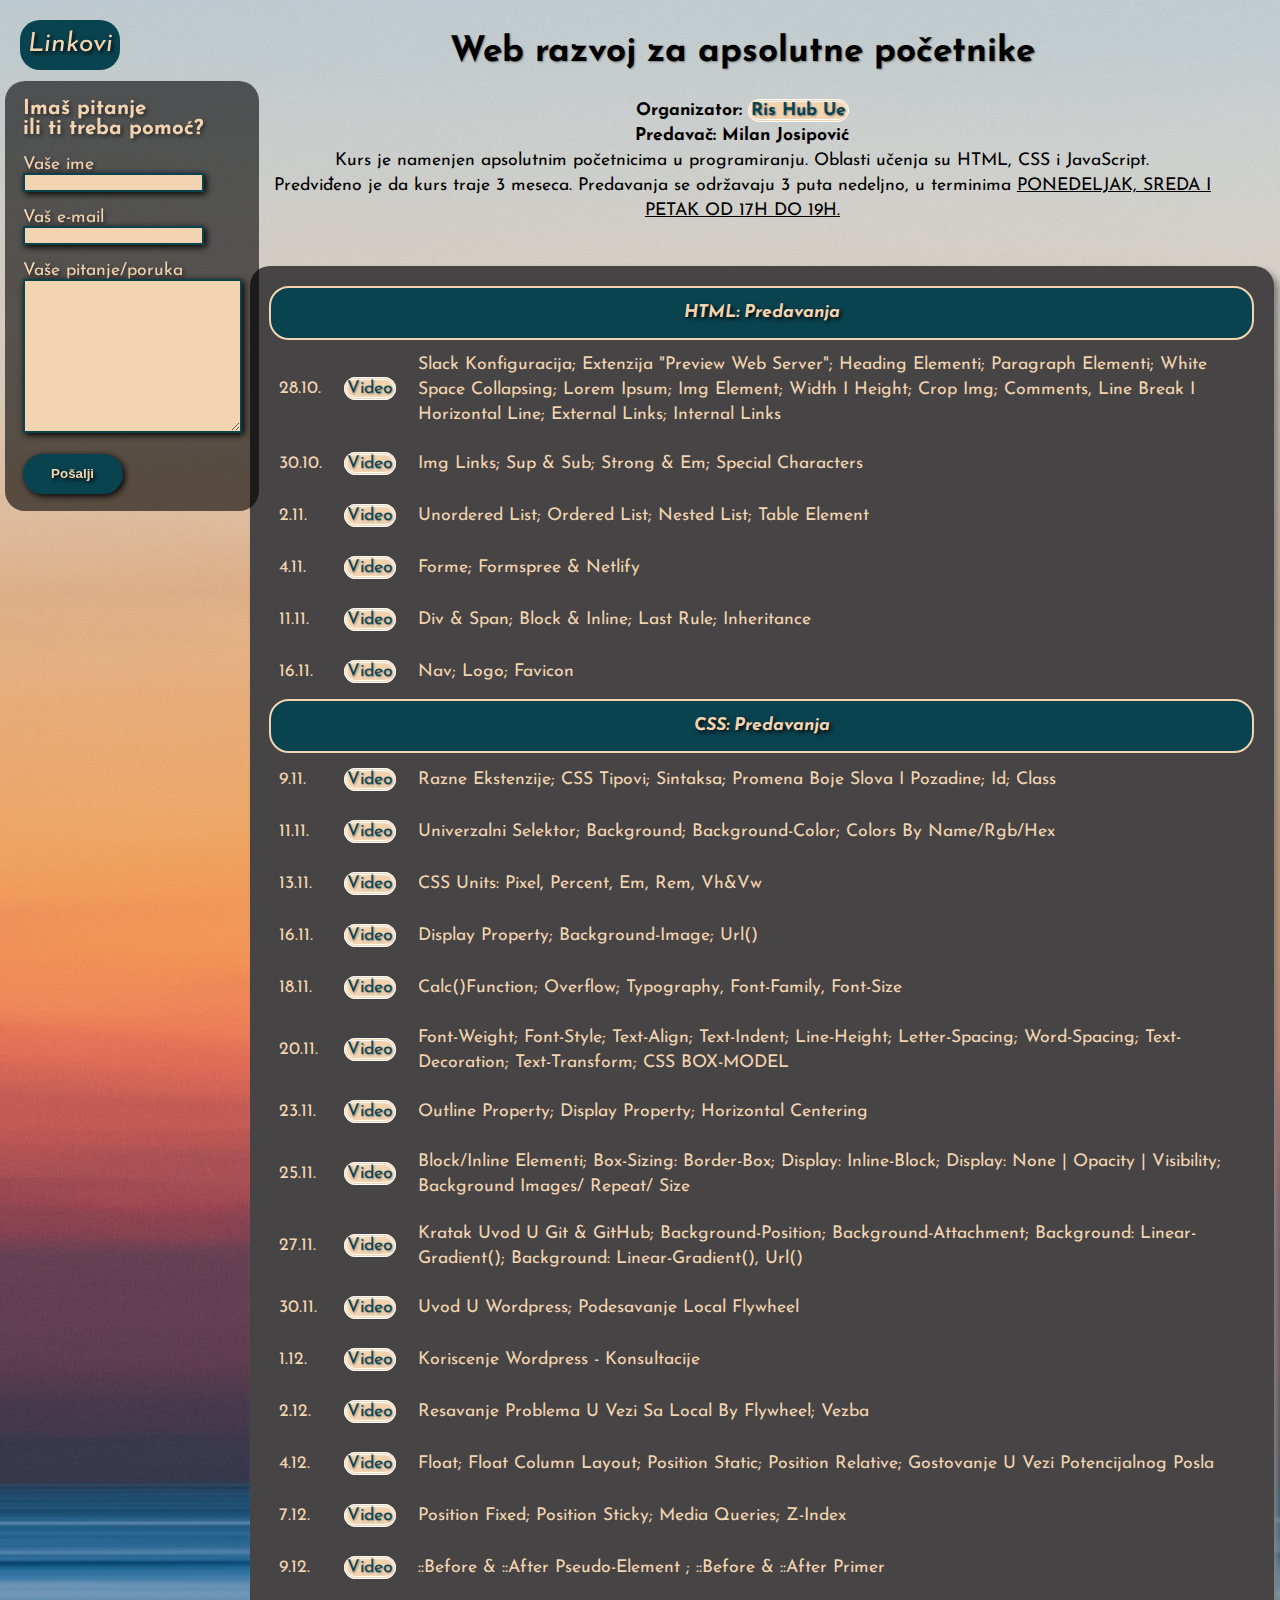
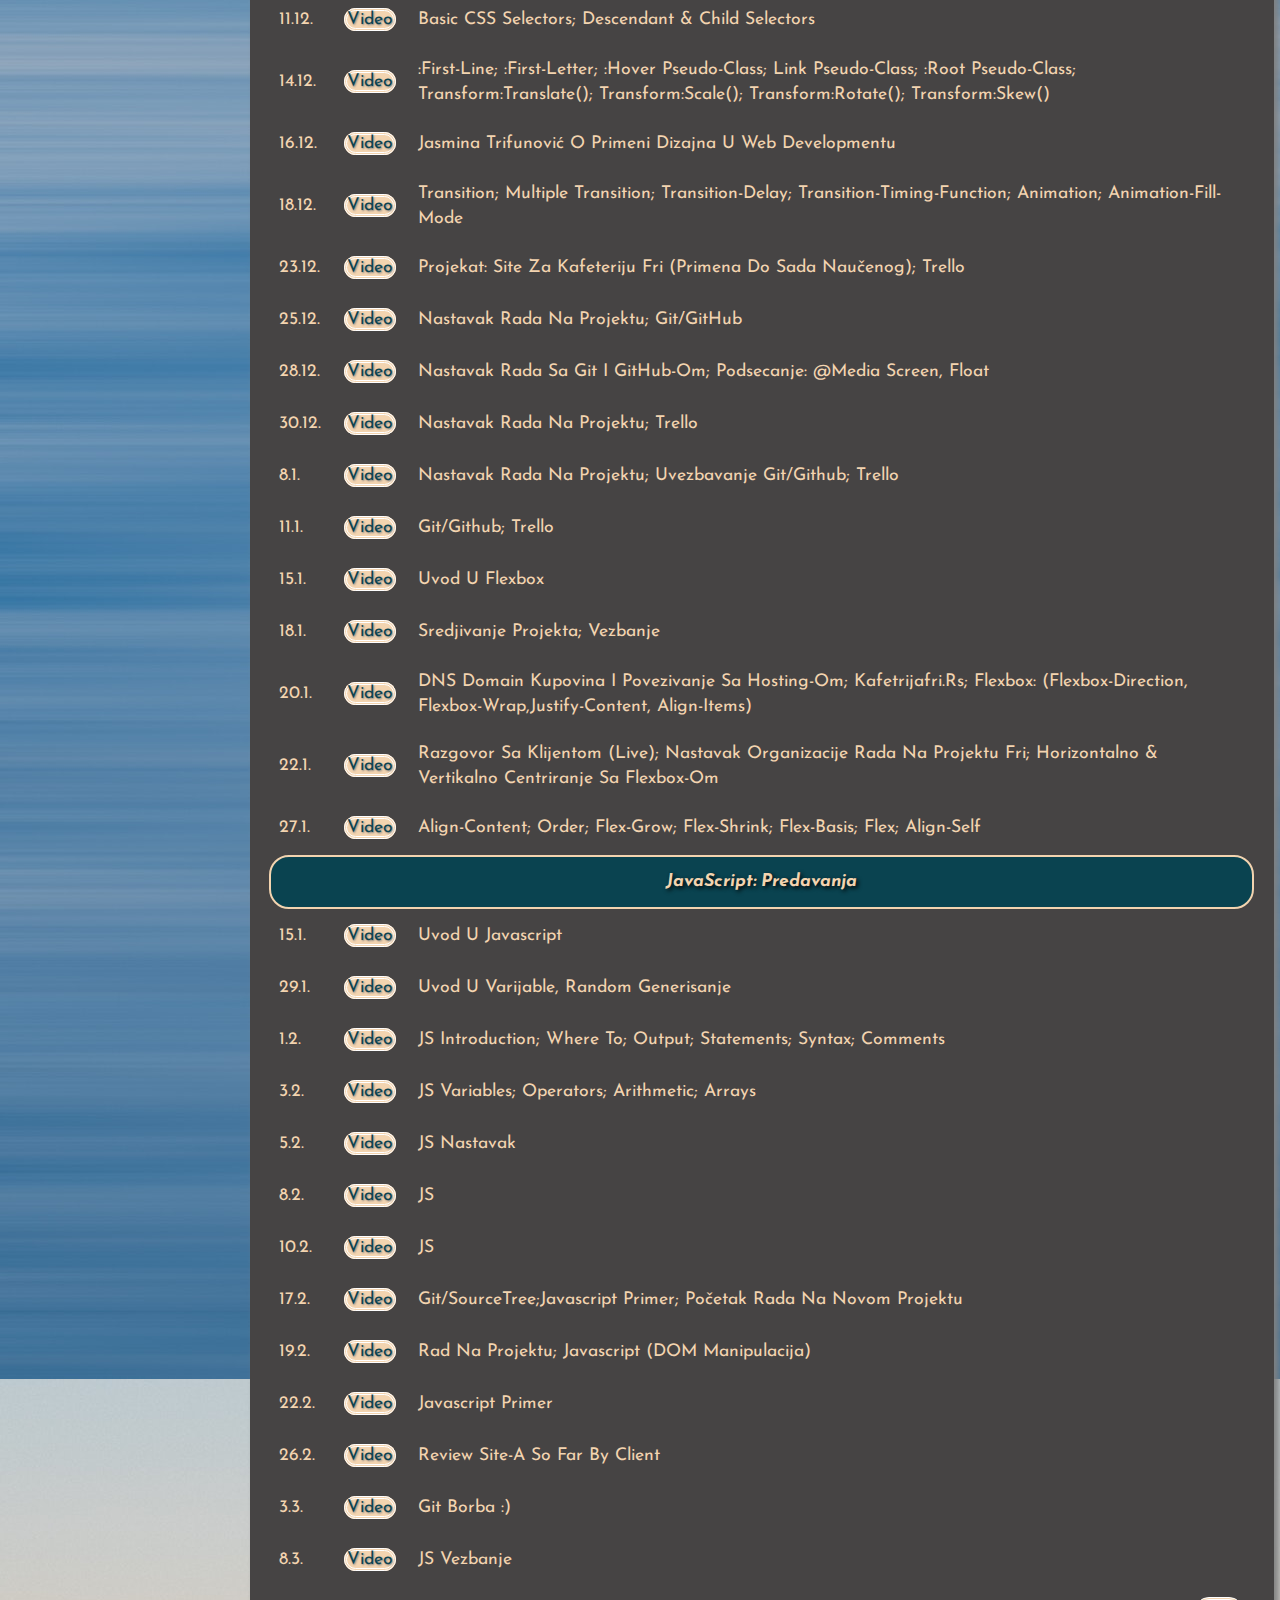
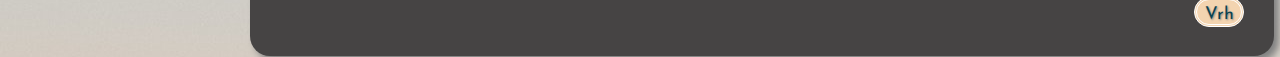
==== index.html @ 0e6b24d2 "dddd" ====
<!DOCTYPE html>
<html lang="en">
<head>
    <meta charset="UTF-8">
    <meta name="viewport" content="width=device-width, initial-scale=1.0">
    <title>Web razvoj</title>
    <link rel="stylesheet" href="./style.css">
    <link href="https://fonts.googleapis.com/css2?family=Josefin+Sans&display=swap" rel="stylesheet">
    <link rel="stylesheet" href="fontawesome-free-5.15.1-web/css/all.min.css">
</head>
<body>
<!-- NAV -->
    <div class="topnav1">
        <ul class="nav-items">
            <li><a href="externallinks.html" class="nav-link" target="_blank">Linkovi</a></li>
            <li><a href="#contact" class="nav-link link-contact">Kontakt</a></li>
         </ul>
    </div>
<!-- Home -->
    <div class="textalign">
        <h1 class="textalign-title">Web razvoj za apsolutne početnike</h1>
        <h4>Organizator: <a href="https://rishubuzice.rs/" target="_blank"  class="linkHub">Ris Hub Ue</a> <br> Predavač: Milan Josipović</h4>
<!-- Paragraf -->
       <p class="textalign-text">Kurs je namenjen apsolutnim početnicima u programiranju. Oblasti učenja su HTML, CSS i JavaScript. <br> Predviđeno je da kurs traje 3 meseca. Predavanja se održavaju 3 puta nedeljno, u terminima <u> PONEDELJAK, SREDA I PETAK OD 17H DO 19H.</u></p><br>
    </div>
<!-- Tabel -->
    <div class="divtabela">
        <table class="center">
            <!-- HTML PREDAVANJA -->
            <tr>
                <th class="caption" colspan="4">HTML: predavanja</th>
            </tr>
            <tr>
                <td>28.10.</td>
                <td><a href="https://youtu.be/zi1bdWvWqnY" target="_blank">Video</a></td>
                <td><p>Slack konfiguracija; extenzija "Preview Web Server"; Heading elementi; Paragraph elementi; White Space Collapsing; Lorem Ipsum; Img element; Width i Height; Crop img; Comments, Line Break i Horizontal Line; External Links; Internal Links</p></td>
            </tr>
            <tr>
                <td>30.10.</td>
                <td><a href="https://youtu.be/8TcAesFJULQ" target="_blank">Video</a></td>
                <td><p>img links; Sup & sub; strong & em; special characters</p></td>
            </tr>
            <tr>
                <td>2.11.</td>
                <td><a href="https://youtu.be/TKFH4Wkl-iQ" target="_blank">Video</a></td>
                <td><p>Unordered List; Ordered List; Nested List; Table element</p></td>
            </tr>
            <tr>
                <td>4.11.</td>
                <td><a href="https://youtu.be/2XNFng65Kiw" target="_blank">Video</a></td>
                <td><p>Forme; Formspree & Netlify</p></td>
            </tr>
            <tr>
                <td>11.11.</td>
                <td><a href="https://youtu.be/uE_0FeBpstQ" target="_blank">Video</a></td>
                <td><p>Div & span; block & inline; last rule; inheritance</p></td>
            </tr>
            <tr>
                <td>16.11.</td>
                <td><a href="https://youtu.be/Or6qFhkiLwA" target="_blank">Video</a></td>
                <td><p>nav; logo; favicon</p></td>
            </tr>
            <!-- CSS PREDAVANJA -->
            <tr>
                <th class="caption" colspan="4">CSS: predavanja</th>
            </tr>
            <tr>
                <td>9.11.</td>
                <td><a href="https://youtu.be/2ToiIdqQheA" target="_blank">Video</a></td>
                <td><p>Razne ekstenzije; CSS tipovi; sintaksa; promena boje slova i pozadine; id; class</p></td>
            </tr>
            <tr>
                <td>11.11.</td>
                <td><a href="https://youtu.be/uE_0FeBpstQ" target="_blank">Video</a></td>
                <td><p>Univerzalni selektor; background; background-color; colors by name/rgb/hex</p></td>
            </tr>
            <tr>
                <td>13.11.</td>
                <td><a href="https://youtu.be/Hd1zGFh9OX8" target="_blank">Video</a></td>
                <td><p>CSS Units: Pixel, Percent, Em, Rem, Vh&Vw</p></td>
            </tr>
            <tr>
                <td>16.11.</td>
                <td><a href="https://youtu.be/Or6qFhkiLwA" target="_blank">Video</a></td>
                <td><p>display property; background-image; url()</p></td>
            </tr>
            <tr>
                <td>18.11.</td>
                <td><a href="https://youtu.be/jClFxbYHDfA" target="_blank">Video</a></td>
                <td><p>Calc()function; overflow; typography, font-family, font-size</p></td>
            </tr>
            <tr>
                <td>20.11.</td>
                <td><a href="https://youtu.be/idEHKeabgMQ" target="_blank">Video</a></td>
                <td><p>Font-weight; Font-style; Text-align; Text-indent; Line-height; Letter-spacing; Word-spacing; Text-decoration;
                Text-transform; CSS BOX-MODEL</p></td>
            </tr>
            <tr>
                <td>23.11.</td>
                <td><a href="https://youtu.be/1F6GJU-o6Wg" target="_blank">Video</a></td>
                <td><p>outline property; display property; horizontal centering</p></td>
            </tr>
            <tr>
                <td>25.11.</td>
                <td><a href="https://youtu.be/_ez4zigWs40" target="_blank">Video</a></td>
                <td><p>Block/Inline elementi; Box-sizing: border-box; Display: inline-block; Display: none | Opacity | Visibility; Background
                images/ repeat/ size</p></td>
            </tr>
            <tr>
                <td>27.11.</td>
                <td><a href="https://youtu.be/bTIydOYYr54" target="_blank">Video</a></td>
                <td>
                    <p> Kratak uvod u Git & GitHub; Background-position; Background-attachment; Background: linear-gradient(); Background: linear-gradient(), url()</p>
                </td>
            </tr>
            <tr>
                <td>30.11.</td>
                <td><a href="https://youtu.be/ZA981d2r8qY" target="_blank">Video</a></td>
                <td>
                    <p> Uvod u Wordpress; podesavanje local flywheel</p>
                </td>
            </tr>
            <tr>
                <td>1.12.</td>
                <td><a href="https://www.youtube.com/watch?v=2Cij5fG7tv8" target="_blank">Video</a></td>
                <td>
                    <p> Koriscenje Wordpress - konsultacije</p>
                </td>
            </tr>
            <tr>
                <td>2.12.</td>
                <td><a href="https://youtu.be/5h__wN26PQw" target="_blank">Video</a></td>
                <td>
                    <p> Resavanje problema u vezi sa Local by Flywheel; Vezba</p>
                </td>
            </tr>
            <tr>
                <td>4.12.</td>
                <td><a href="https://youtu.be/14zHoLVleiM" target="_blank">Video</a></td>
                <td>
                    <p> Float; Float column layout; Position Static; Position Relative; Gostovanje u vezi potencijalnog posla</p>
                </td>
            </tr>
            <tr>
                <td>7.12.</td>
                <td><a href="https://youtu.be/wC0q5e-xXrU" target="_blank">Video</a></td>
                <td>
                    <p> Position Fixed; Position Sticky; Media Queries; Z-Index</p>
                </td>
            </tr>
            <tr>
                <td>9.12.</td>
                <td><a href="https://youtu.be/TtNyesCI_lo" target="_blank">Video</a></td>
                <td>
                    <p>::before & ::after pseudo-element ; ::before & ::after primer</p>
                </td>
            </tr>
            <tr>
                <td>11.12.</td>
                <td><a href="https://youtu.be/OPIk97LmeBk" target="_blank">Video</a></td>
                <td>
                     <p>Basic CSS Selectors; Descendant & Child Selectors</p>
                </td>
            </tr>
            <tr>
                <td>14.12.</td>
                <td><a href="https://youtu.be/lfi5Cbofaq0" target="_blank">Video</a></td>
                <td>
                    <p>:first-line; :first-letter; :hover pseudo-class; link pseudo-class; :root pseudo-class; transform:translate(); transform:scale(); transform:rotate(); transform:skew()</p>
                </td>
            </tr>
            <tr>
                <td>16.12.</td>
                <td><a href="https://youtu.be/0S8Efi6oWys" target="_blank">Video</a></td>
                <td>
                    <p>Jasmina Trifunović o primeni dizajna u web developmentu</p>
                </td>
            </tr>
            <tr>
                <td>18.12.</td>
                <td><a href="https://youtu.be/EVcHQu5VluM" target="_blank">Video</a></td>
                <td>
                    <p>transition; multiple transition; transition-delay; transition-timing-function; animation; animation-fill-mode</p>
                </td>
            </tr>
            <tr>
                <td>23.12.</td>
                <td><a href="https://youtu.be/m6xzrrQVf20" target="_blank">Video</a></td>
                <td>
                    <p>Projekat: site za kafeteriju Fri (primena do sada naučenog); Trello
                    </p>
                </td>
            </tr>
            <tr>
                <td>25.12.</td>
                <td><a href="https://youtu.be/nKxYve4Is3g" target="_blank">Video</a></td>
                <td>
                    <p>Nastavak rada na projektu; Git/GitHub
                    </p>
                </td>
            </tr>
            <tr>
                <td>28.12.</td>
                <td><a href="https://youtu.be/fHzg22-5s6w" target="_blank">Video</a></td>
                <td>
                    <p>Nastavak rada sa Git i GitHub-om; Podsecanje: @media screen, float
                    </p>
                </td>
            </tr>
            <tr>
                <td>30.12.</td>
                <td><a href="https://youtu.be/bQdpGsWYG_U" target="_blank">Video</a></td>
                <td>
                    <p>Nastavak rada na projektu; Trello</p>
                </td>
            </tr>
            <tr>
                <td>8.1.</td>
                <td><a href="https://youtu.be/tfsNJJRSSew" target="_blank">Video</a></td>
                <td>
                    <p>Nastavak rada na projektu; uvezbavanje Git/github; Trello</p>
                </td>
            </tr>
            <tr>
                <td>11.1.</td>
                <td><a href="https://youtu.be/VfFP3MRP8T4" target="_blank">Video</a></td>
                <td>
                    <p> Git/github; Trello</p>
                </td>
            </tr>
            <tr>
                <td>15.1.</td>
                <td><a href="https://youtu.be/eLhYd2LBJCg" target="_blank">Video</a></td>
                <td>
                    <p> Uvod u flexbox</p>
                </td>
            </tr>
            <tr>
                <td>18.1.</td>
                <td><a href="https://youtu.be/JIdQQKGW44s" target="_blank">Video</a></td>
                <td>
                    <p> Sredjivanje projekta; vezbanje</p>
                </td>
            </tr>
            <tr>
                <td>20.1.</td>
                <td><a href="https://youtu.be/GjlAywr3xFg" target="_blank">Video</a></td>
                <td>
                    <p> DNS domain kupovina i povezivanje sa hosting-om; kafetrijafri.rs; Flexbox: (flexbox-direction,
                        flexbox-wrap,justify-content, align-items)</p>
                </td>
            </tr>
            <tr>
                <td>22.1.</td>
                <td><a href="https://youtu.be/Ew2E41f5NlU" target="_blank">Video</a></td>
                <td>
                    <p> razgovor sa klijentom (live); nastavak organizacije rada na projektu fri; Horizontalno & vertikalno centriranje sa Flexbox-om</p>
                </td>
            </tr>
            <tr>
                <td>27.1.</td>
                <td><a href="https://youtu.be/KvHEy6ZSen4" target="_blank">Video</a></td>
                <td>
                    <p> align-content; order; flex-grow; flex-shrink; flex-basis; flex; align-self</p>
                </td>
            </tr>
            <!-- JAVASCRIPT PREDAVANJA -->
            <tr>
                <th class="caption" colspan="4">JavaScript: predavanja</th>
            </tr>
            <tr>
                <td>15.1.</td>
                <td><a href="https://youtu.be/eLhYd2LBJCg" target="_blank">Video</a></td>
                <td>
                    <p> Uvod u javascript</p>
                </td>
            </tr>
            <tr>
                <td>29.1.</td>
                <td><a href="https://youtu.be/pGrKUXXsJoo" target="_blank">Video</a></td>
                <td>
                    <p> uvod u varijable, random generisanje</p>
                </td>
            </tr>
            <tr>
                <td>1.2.</td>
                <td><a href="https://youtu.be/G52QJbVnF-0" target="_blank">Video</a></td>
                <td>
                    <p> JS introduction; where to; output; statements; syntax; comments</p>
                </td>
            </tr>
            <tr>
                <td>3.2.</td>
                <td><a href="https://youtu.be/Ziw4fTWHL9k" target="_blank">Video</a></td>
                <td>
                    <p> JS variables; operators; arithmetic; arrays</p>
                </td>
            </tr>
            <tr>
                <td>5.2.</td>
                <td><a href="https://youtu.be/AJTMNyNOJ6U" target="_blank">Video</a></td>
                <td>
                    <p> JS nastavak</p>
                </td>
            </tr>
            <tr>
                <td>8.2.</td>
                <td><a href="https://www.youtube.com/watch?v=7jsfDHoaTJE" target="_blank">Video</a></td>
                <td>
                    <p> JS</p>
                </td>
            </tr>
            <tr>
                <td>10.2.</td>
                <td><a href="https://youtu.be/fVdUfmymgrU" target="_blank">Video</a></td>
                <td>
                    <p> JS</p>
                </td>
            </tr>
            <tr>
                <td>17.2.</td>
                <td><a href="https://youtu.be/H648S0dnoGY" target="_blank">Video</a></td>
                <td>
                    <p> git/SourceTree;javascript primer; početak rada na novom projektu</p>
                </td>
            </tr>
            <tr>
                <td>19.2.</td>
                <td><a href="https://youtu.be/OVGoT7T_gIA" target="_blank">Video</a></td>
                <td>
                    <p> rad na projektu; Javascript (DOM manipulacija)</p>
                </td>
            </tr>
            <tr>
                <td>22.2.</td>
                <td><a href="https://youtu.be/zjjMzfAPFlg" target="_blank">Video</a></td>
                <td>
                    <p> Javascript primer</p>
                </td>
            </tr>
            <tr>
                <td>26.2.</td>
                <td><a href="https://youtu.be/Efkj7xy54PU" target="_blank">Video</a></td>
                <td>
                    <p>Review site-a so far by client</p>
                </td>
            </tr>
            <tr>
                <td>3.3.</td>
                <td><a href="https://youtu.be/4QWiA8hLrFc" target="_blank">Video</a></td>
                <td>
                    <p>Git borba :)</p>
                </td>
            </tr>
            <tr>
                <td>8.3.</td>
                <td><a href="https://youtu.be/PNbInXbjX34" target="_blank">Video</a></td>
                <td>
                    <p>JS vezbanje</p>
                </td>
            </tr>
    <!-- arrow up -->
            <tr>
                <td colspan="3">
                    <a class="arrow" href="#top">Vrh</a>
                </td>
            </tr>
        </table><br>
<!-- end of table -->
<!-- Contact -->

        <div class="contact" id="contact">
            <h3>Imaš pitanje <br> ili ti treba pomoć?</h3><br>
            <form class="form" action="https://formspree.io/f/mwkwbnbw" method="POST">
                <div class="form1" id="form1">
                    <label for="ime">Vaše ime</label><br>
                    <input type="text" id="ime"><br><br> 
                    <label for="email">Vaš e-mail</label><br>
                    <input type="email" id="email"><br><br>
                </div>
                <div class="form2" id="form2">
                    <label for="poruka">Vaše pitanje/poruka</label><br>
                    <textarea name="poruka" id="poruka" cols="25" rows="10"></textarea><br><br>
                    <button type="submit" class="btn-send"><b>Pošalji</b></button>
                </div>
            </form>
        </div>
</body>
</html>
---- style.css ----
/* 
============================
All 
============================
*/
* {
  margin: 0;
  padding: 0;
  box-sizing: border-box;
}
:root {
  background: url(./media/pexels-abdullah-ghatasheh-1631677.jpg),
    center/cover no-repeat fixed;
  position: relative;
  background-color: rgb(189, 188, 188);
  font-family: "Josefin Sans", sans-serif;
  --clr-primary: rgb(38, 37, 37);
  --clr-secondary: #f3d4b0;
  --clr-links: #0a4350;
  --bcg-dark: #0a4350;
  --bcg-light: #f3d4b0;
  --bcg-table: rgb(70, 68, 68);
  --b-radius: 20px;
}
/* 
===========================
index & external links
===========================
*/
.GitHubResources {
  font-size: 1.2rem;
  display: flex;
  justify-content: center;
  margin: 0.75rem 1rem;
  color: var(--clr-secondary);
  text-shadow: 2px 2px 4px black;
  text-transform: uppercase;
}
.GitHubResources:hover {
  color: var(--clr-links);
}
.nav-btn {
  margin: 5rem 1rem;
  padding: 2rem;
}
.topnav1,
.topnav2 {
  margin: 1rem auto;
  text-align: center;
}
.nav-items {
  display: inline-block;
  margin: 5px;
  list-style-type: none;
  display: flex;
  flex-direction: row;
  justify-content: center;
}
.nav-link {
  margin: 0.3rem;
  width: 100px;
  height: 50px;
  color: var(--clr-secondary);
  text-decoration: none;
  font-style: italic;
  text-shadow: 2px 2px 4px #000;
  font-size: 1.5rem;
  background: var(--bcg-dark);
  border-radius: var(--b-radius);
  line-height: 50px;
  display: inline-block;
}
.nav-link:hover {
  color: var(--clr-links);
  text-shadow: 2px 2px 4px grey;
  background: var(--bcg-light);
}
.icons {
  width: 50px;
}
.icons:hover {
  width: 60px;
  box-shadow: 3px 3px 7px rgb(63, 63, 63);
  border-radius: 50%;
}
.textalign {
  margin-top: 0 auto;
  padding: 1rem;
  text-align: center;
  line-height: 25px;
}
.textalign-title {
  text-shadow: 1px 1px 2px grey;
  line-height: 50px;
  margin-bottom: 10px;
  padding: 10px;
}
.center,
.center1 {
  margin: 1px auto;
  padding: 1rem;
  color: var(--clr-secondary);
  /* text-shadow: 2px 2px 4px black; */
  text-align: left;
  text-transform: capitalize;
  box-shadow: 5px 5px 7px grey;
  border-radius: var(--b-radius);
  line-height: 30px;
  background-color: var(--bcg-table);
}
.center td,
.center1 td {
  padding: 10px;
}
.center p {
  line-height: 25px;
}
.center table,
th,
.center1 table,
th {
  padding: 10px;
  background-color: var(--bcg-dark);
  color: var(--clr-secondary);
  font-style: italic;
  text-shadow: 2px 2px 4px #000;
  text-decoration: none;
  border-radius: 20px;
  text-align: center;
  border: 2px solid #f3d4b0;
}
.linkHub,
.center1 a,
.center a {
  color: var(--clr-links);
  text-decoration: none;
  text-shadow: 1px 1px 2px grey;
  background-color: var(--bcg-light);
  border-style: double;
  border-color: white;
  border-radius: var(--b-radius);
}
.linkHub:hover,
.center a:hover,
.center1 a:hover {
  color: var(--clr-secondary);
  text-shadow: 2px 2px 4px black;
  background: var(--bcg-dark);
}
.center p:hover {
  background: var(--bcg-dark);
  border-radius: 0px 20px 20px 20px;
  border: 2px solid #f3d4b0;
  font-size: 1.2rem;
  text-shadow: 2px 2px 4px #000;
}
/* 
====
contact form
==== 
*/
.contact {
  margin: 1rem auto;
  padding: 1rem;
  text-align: center;
  float: center;
  color: var(--clr-secondary);
  text-shadow: 2px 2px 4px var(--clr-primary);
  background: rgba(0, 0, 0, 0.6);
  border-radius: var(--b-radius);
}
.form input,
textarea,
button {
  border: 2px solid #0a4350;
  background-color: var(--bcg-light);
  box-shadow: 2px 2px 7px black;
}
.form button {
  width: 100px;
  height: 40px;
  cursor: pointer;
  color: var(--clr-secondary);
  background: var(--bcg-dark);
  text-shadow: 2px 2px 4px #000;
}
.form button:hover {
  color: var(--clr-links);
  text-shadow: 2px 2px 2px grey;
  background: var(--bcg-light);
}
.btn-send {
  border-radius: var(--b-radius);
}
.arrow {
  display: inline;
  float: right;
  width: 50px;
  height: 30px;
  text-align: center;
}

/* 
===============================
MEDIA INDEX 
===============================
*/
@media screen and (min-width: 576px) {
  :root {
    font-size: 1.1rem;
  }
  .topnav1 {
    margin: 5px;
    padding: 5px;
    text-align: center;
    position: fixed;
  }
  .topnav2 {
    float: right;
    margin-right: 2vw;
  }
  .textalign {
    float: right;
    width: 80vw;
    margin-right: 2vw;
  }
  .center {
    float: right;
    width: 80vw;
    margin-right: 0.5vw;
  }
  .center1 {
    float: left;
    width: 50%;
    margin-top: 5px;
    margin-bottom: 5px;
  }
}
@media screen and (min-width: 576px) and (max-width: 1170px) {
  #form1,
  #form2 {
    padding: 10px;
    float: left;
    width: 50%;
  }
  #form2 textarea {
    height: 85px;
  }
  #form1 input {
    width: 200px;
    height: 25px;
  }
  #contact {
    float: right;
    margin-right: 0.5vw;
  }
  .nav-items {
    display: flex;
    flex-direction: column;
  }
}
@media screen and (min-width: 1170px) {
  .contact {
    margin-top: 5vw;
    margin-left: 5px;
    float: left;
    text-align: left;
    position: fixed;
  }
  .arrow1 {
    display: none;
  }
  .link-contact {
    display: none;
  }
  .topnav2 {
    display: none;
  }
}
/* @keyframes animation {
  0% {
    opacity: 0;
    box-shadow: 2px 2px 4px black;
    border-radius: 20px;
  }
  25% {
    opacity: 0.2;
    box-shadow: 2px 2px 4px black;
    border-radius: 20px;
  }
  50% {
    opacity: 0.5;
    box-shadow: 2px 2px 4px black;
    border-radius: 20px;
  }
  75% {
    opacity: 0.7;
    box-shadow: 2px 2px 4px black;
    border-radius: 20px;
  }
  100% {
    opacity: 1;
    box-shadow: 2px 2px 4px black;
    border-radius: 20px;
  }
} */
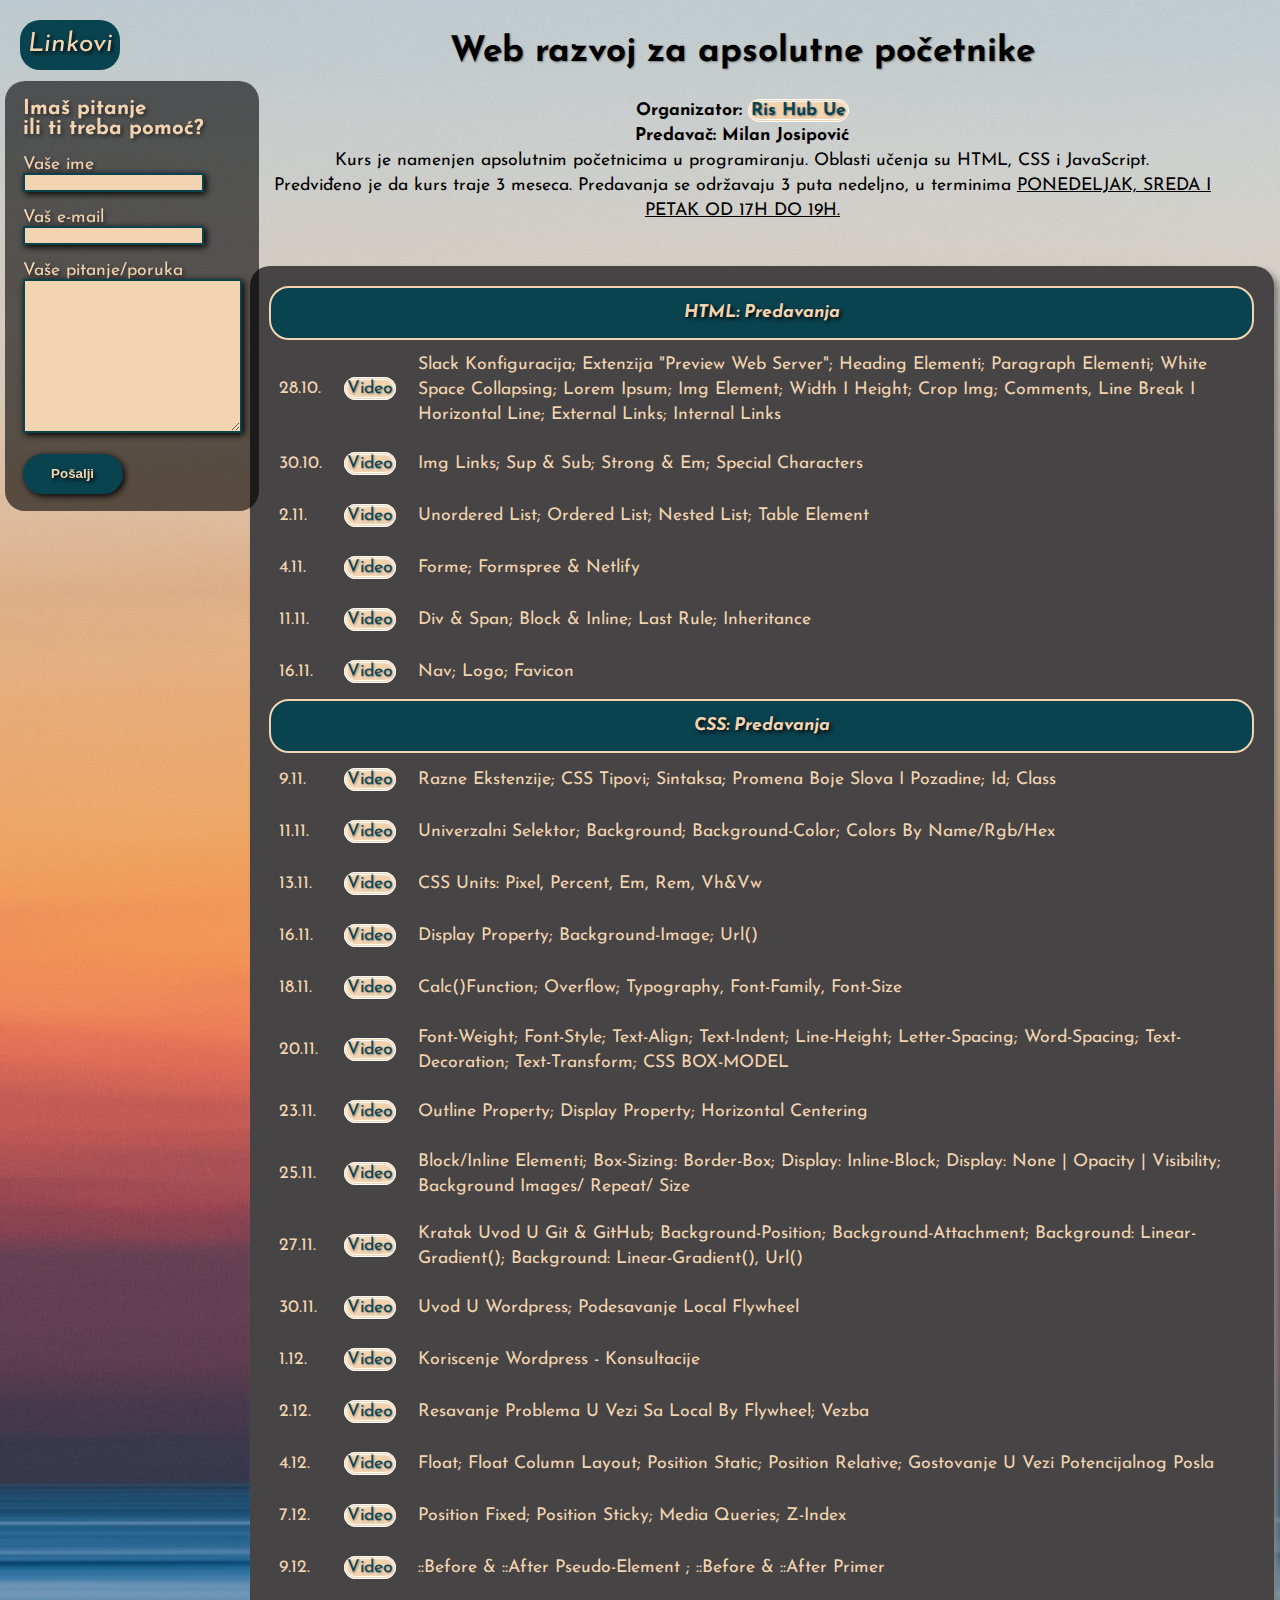
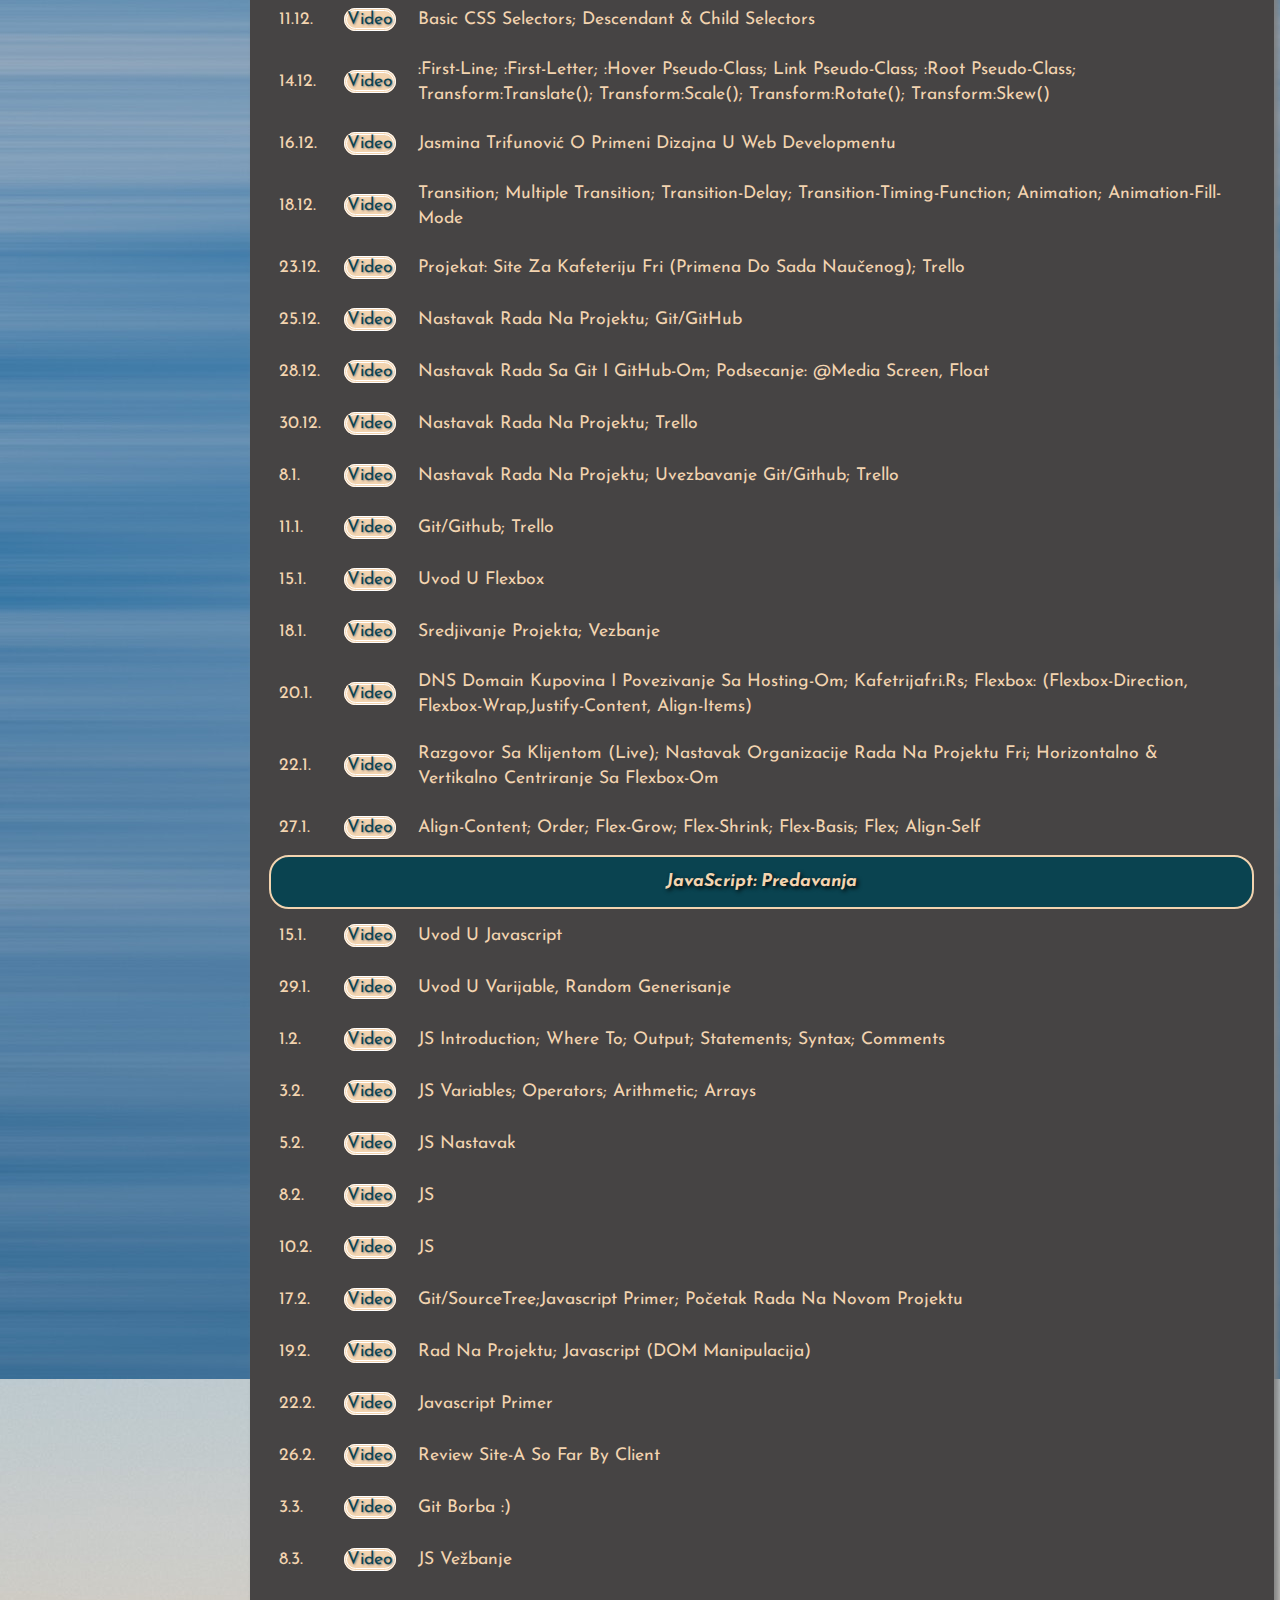
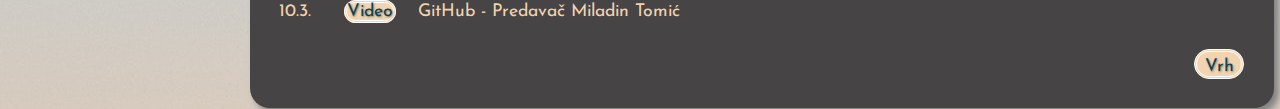
==== commit 3a263b8e: "dopuna" ====
--- a/index.html
+++ b/index.html
@@ -356,7 +356,14 @@
                 <td>8.3.</td>
                 <td><a href="https://youtu.be/PNbInXbjX34" target="_blank">Video</a></td>
                 <td>
-                    <p>JS vezbanje</p>
+                    <p>JS vežbanje</p>
+                </td>
+            </tr>
+             <tr>
+                <td>10.3.</td>
+                <td><a href="https://youtu.be/zPTFry4r55w" target="_blank">Video</a></td>
+                <td>
+                    <p>GitHub - predavač Miladin Tomić</p>
                 </td>
             </tr>
     <!-- arrow up -->
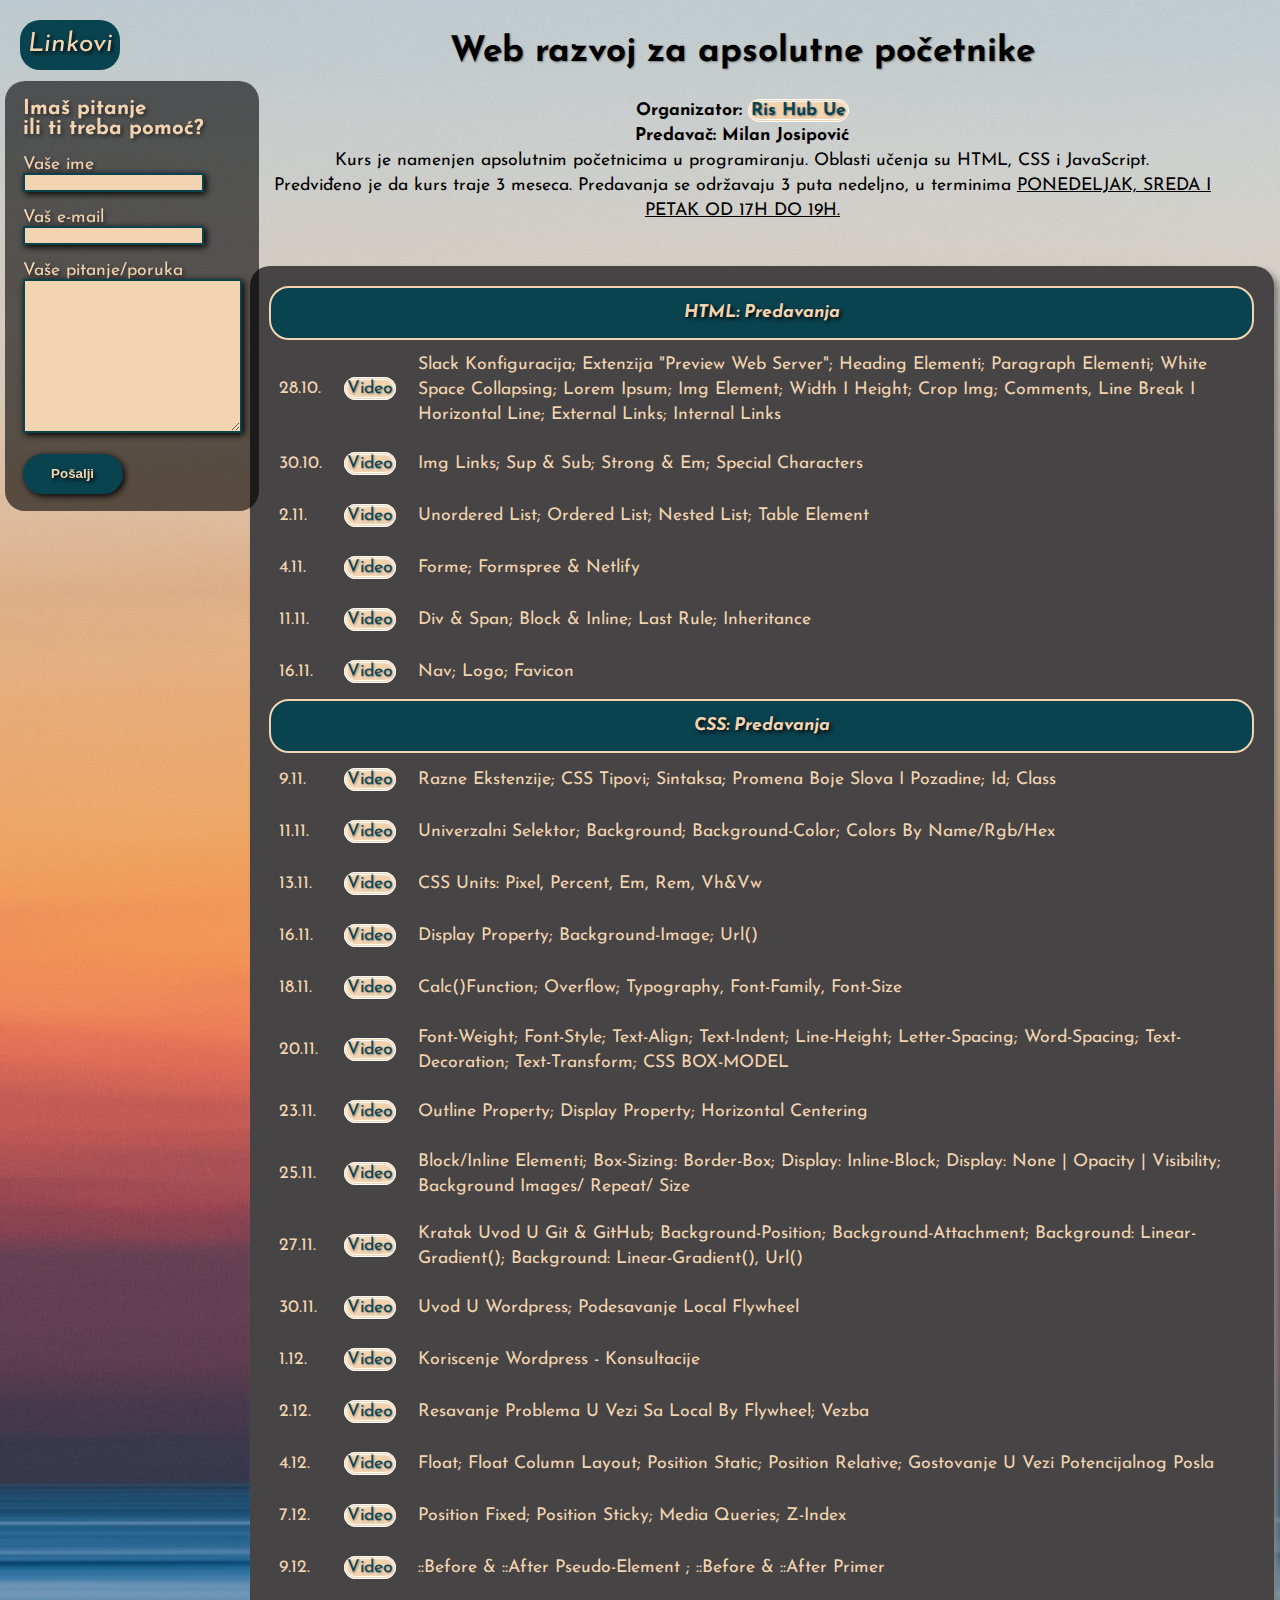
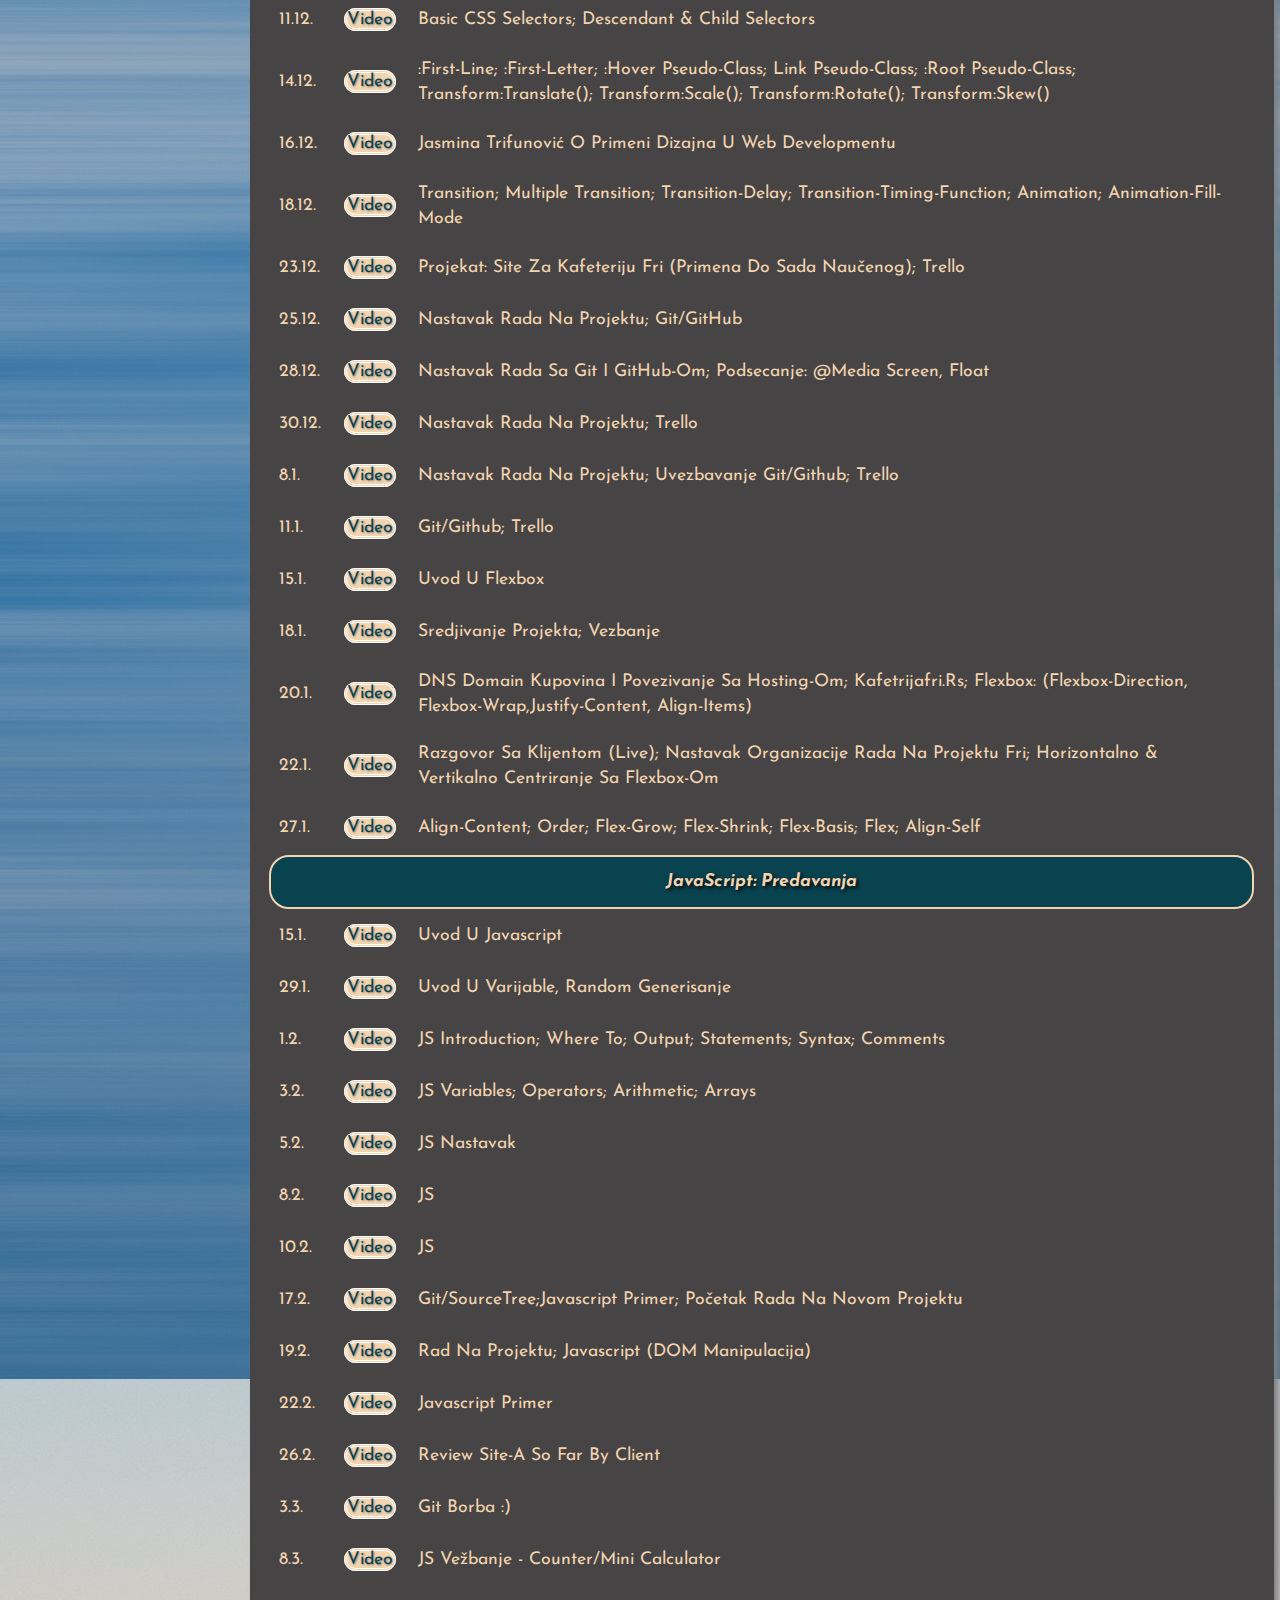
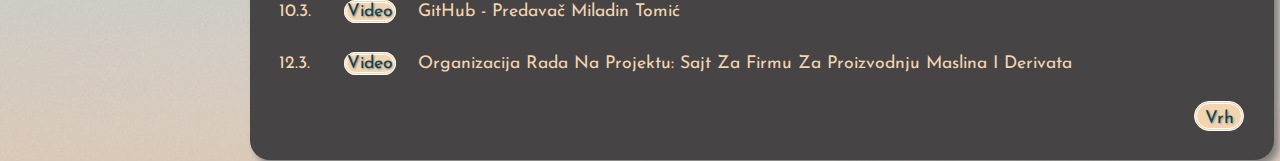
==== commit 7ad1c5b9: "promena" ====
--- a/index.html
+++ b/index.html
@@ -356,7 +356,7 @@
                 <td>8.3.</td>
                 <td><a href="https://youtu.be/PNbInXbjX34" target="_blank">Video</a></td>
                 <td>
-                    <p>JS vežbanje</p>
+                    <p>JS vežbanje - counter/mini calculator</p>
                 </td>
             </tr>
              <tr>
@@ -364,6 +364,13 @@
                 <td><a href="https://youtu.be/zPTFry4r55w" target="_blank">Video</a></td>
                 <td>
                     <p>GitHub - predavač Miladin Tomić</p>
+                </td>
+            </tr>
+            <tr>
+                <td>12.3.</td>
+                <td><a href="https://youtu.be/a6eC2GzBA8Q" target="_blank">Video</a></td>
+                <td>
+                    <p>Organizacija rada na projektu: sajt za firmu za proizvodnju maslina i derivata</p>
                 </td>
             </tr>
     <!-- arrow up -->
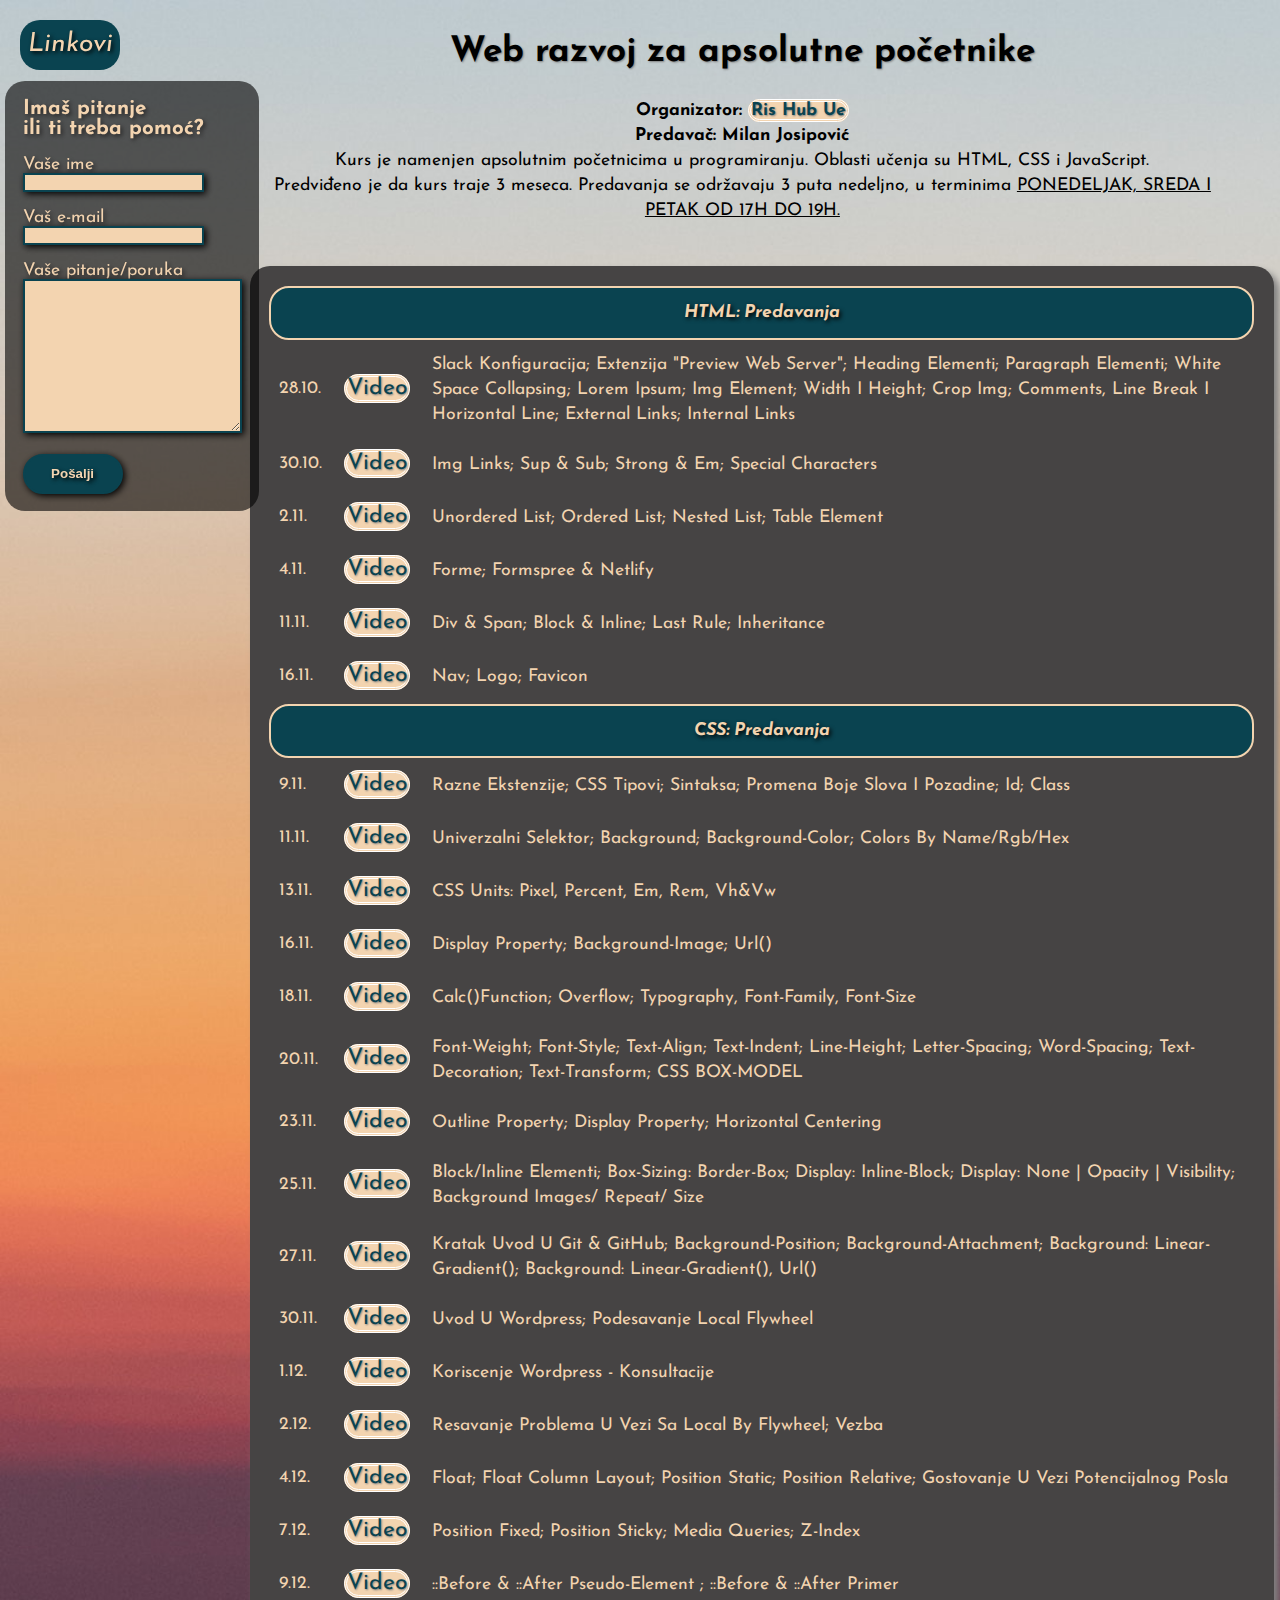
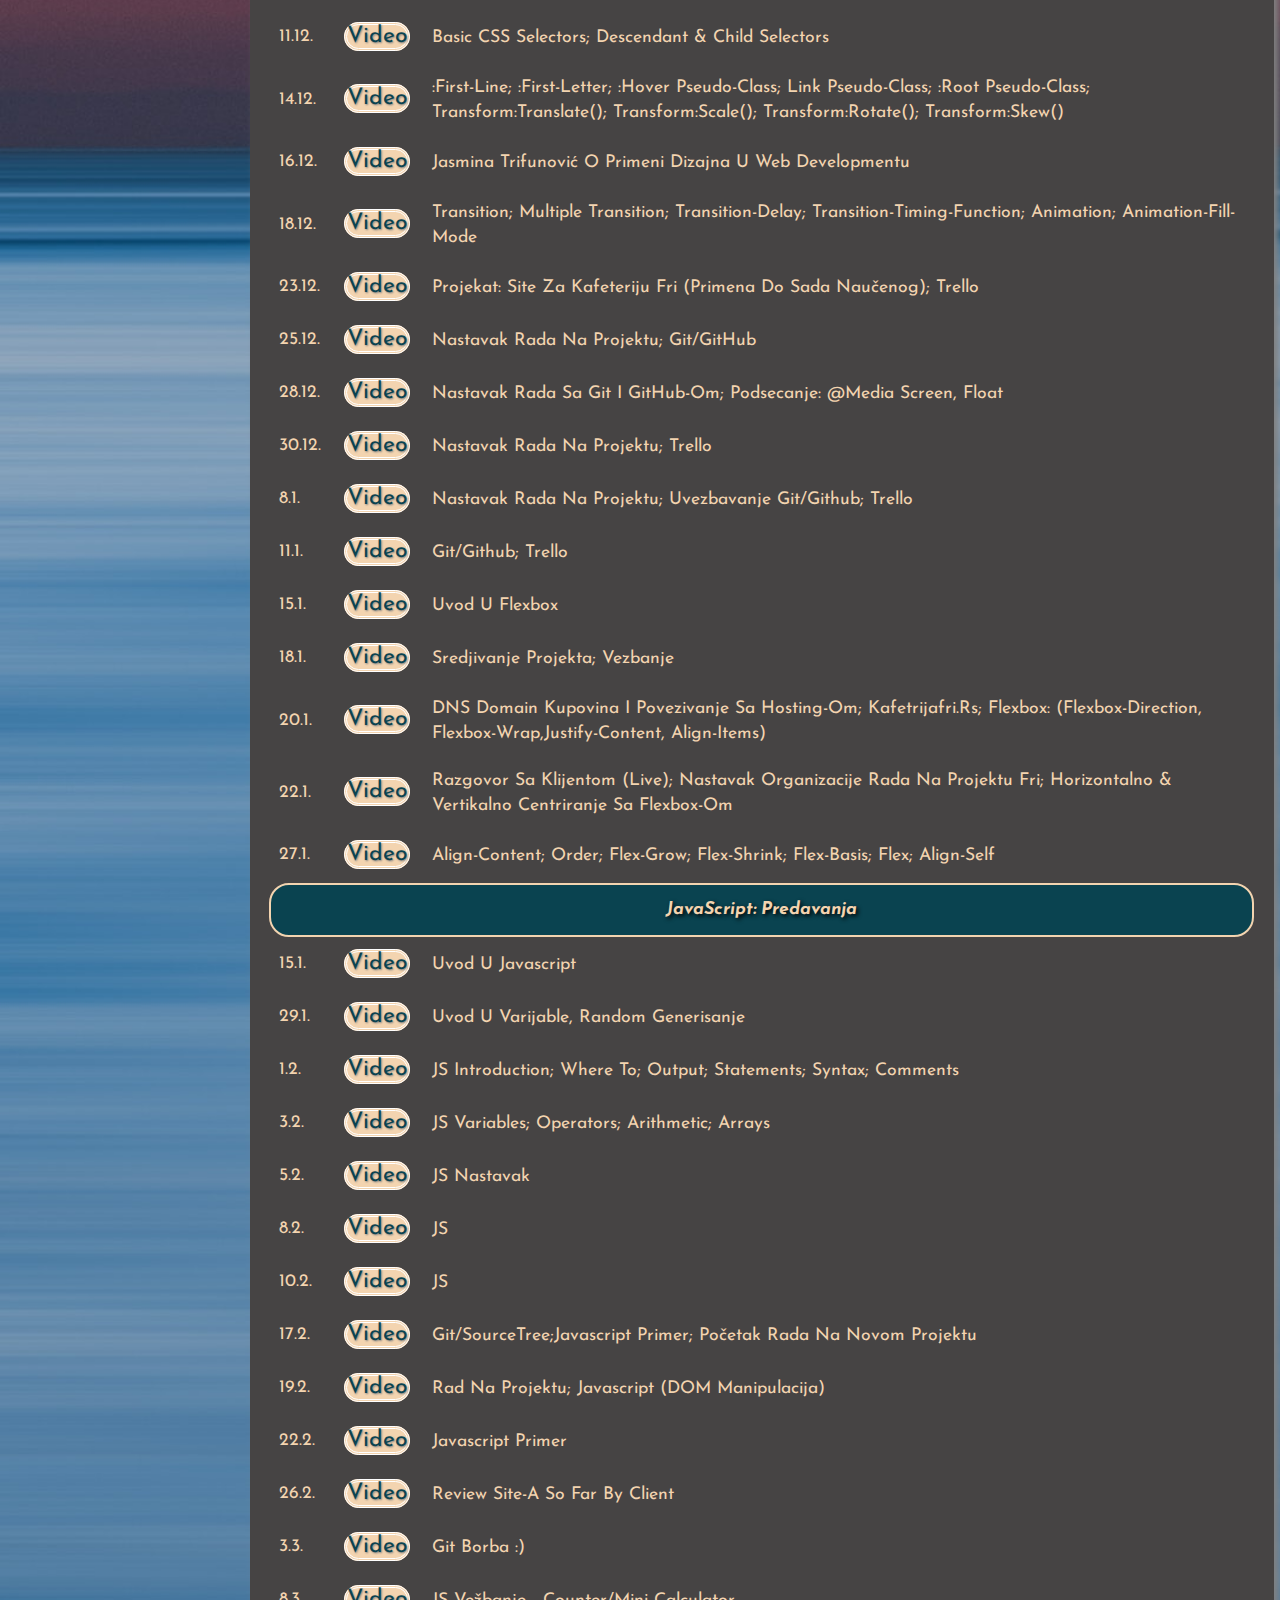
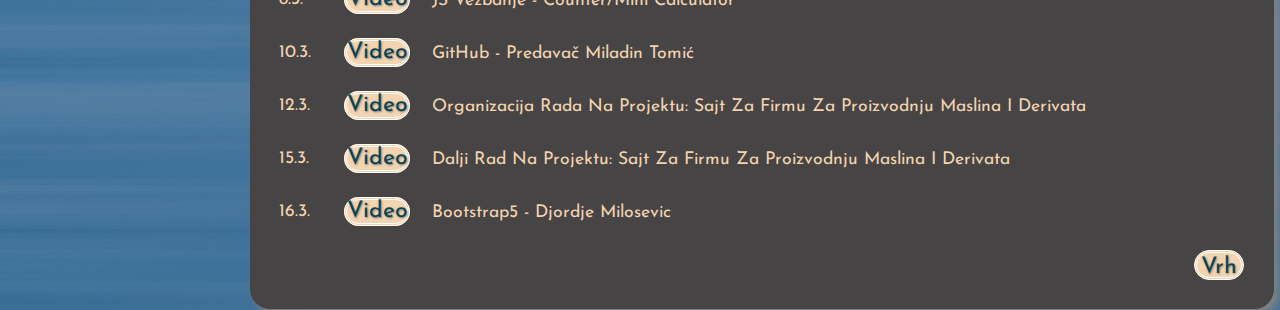
==== commit b0dc1879: "pr" ====
--- a/index.html
+++ b/index.html
@@ -373,6 +373,20 @@
                     <p>Organizacija rada na projektu: sajt za firmu za proizvodnju maslina i derivata</p>
                 </td>
             </tr>
+            <tr>
+                <td>15.3.</td>
+                <td><a href="https://youtu.be/ZKCsVv2hv-o" target="_blank">Video</a></td>
+                <td>
+                    <p>Dalji rad na projektu: sajt za firmu za proizvodnju maslina i derivata</p>
+                </td>
+            </tr>
+            <tr>
+                <td>16.3.</td>
+                <td><a href="https://youtu.be/jDcsEs7jtAY" target="_blank">Video</a></td>
+                <td>
+                    <p>Bootstrap5 - Djordje Milosevic</p>
+                </td>
+            </tr>
     <!-- arrow up -->
             <tr>
                 <td colspan="3">
--- a/style.css
+++ b/style.css
@@ -10,7 +10,8 @@
 }
 :root {
   background: url(./media/pexels-abdullah-ghatasheh-1631677.jpg),
-    center/cover no-repeat fixed;
+    no-repeat;
+  background-size: cover;
   position: relative;
   background-color: rgb(189, 188, 188);
   font-family: "Josefin Sans", sans-serif;
@@ -140,6 +141,10 @@
   border-color: white;
   border-radius: var(--b-radius);
 }
+
+.center a {
+  font-size: 1.3rem;
+}
 .linkHub:hover,
 .center a:hover,
 .center1 a:hover {
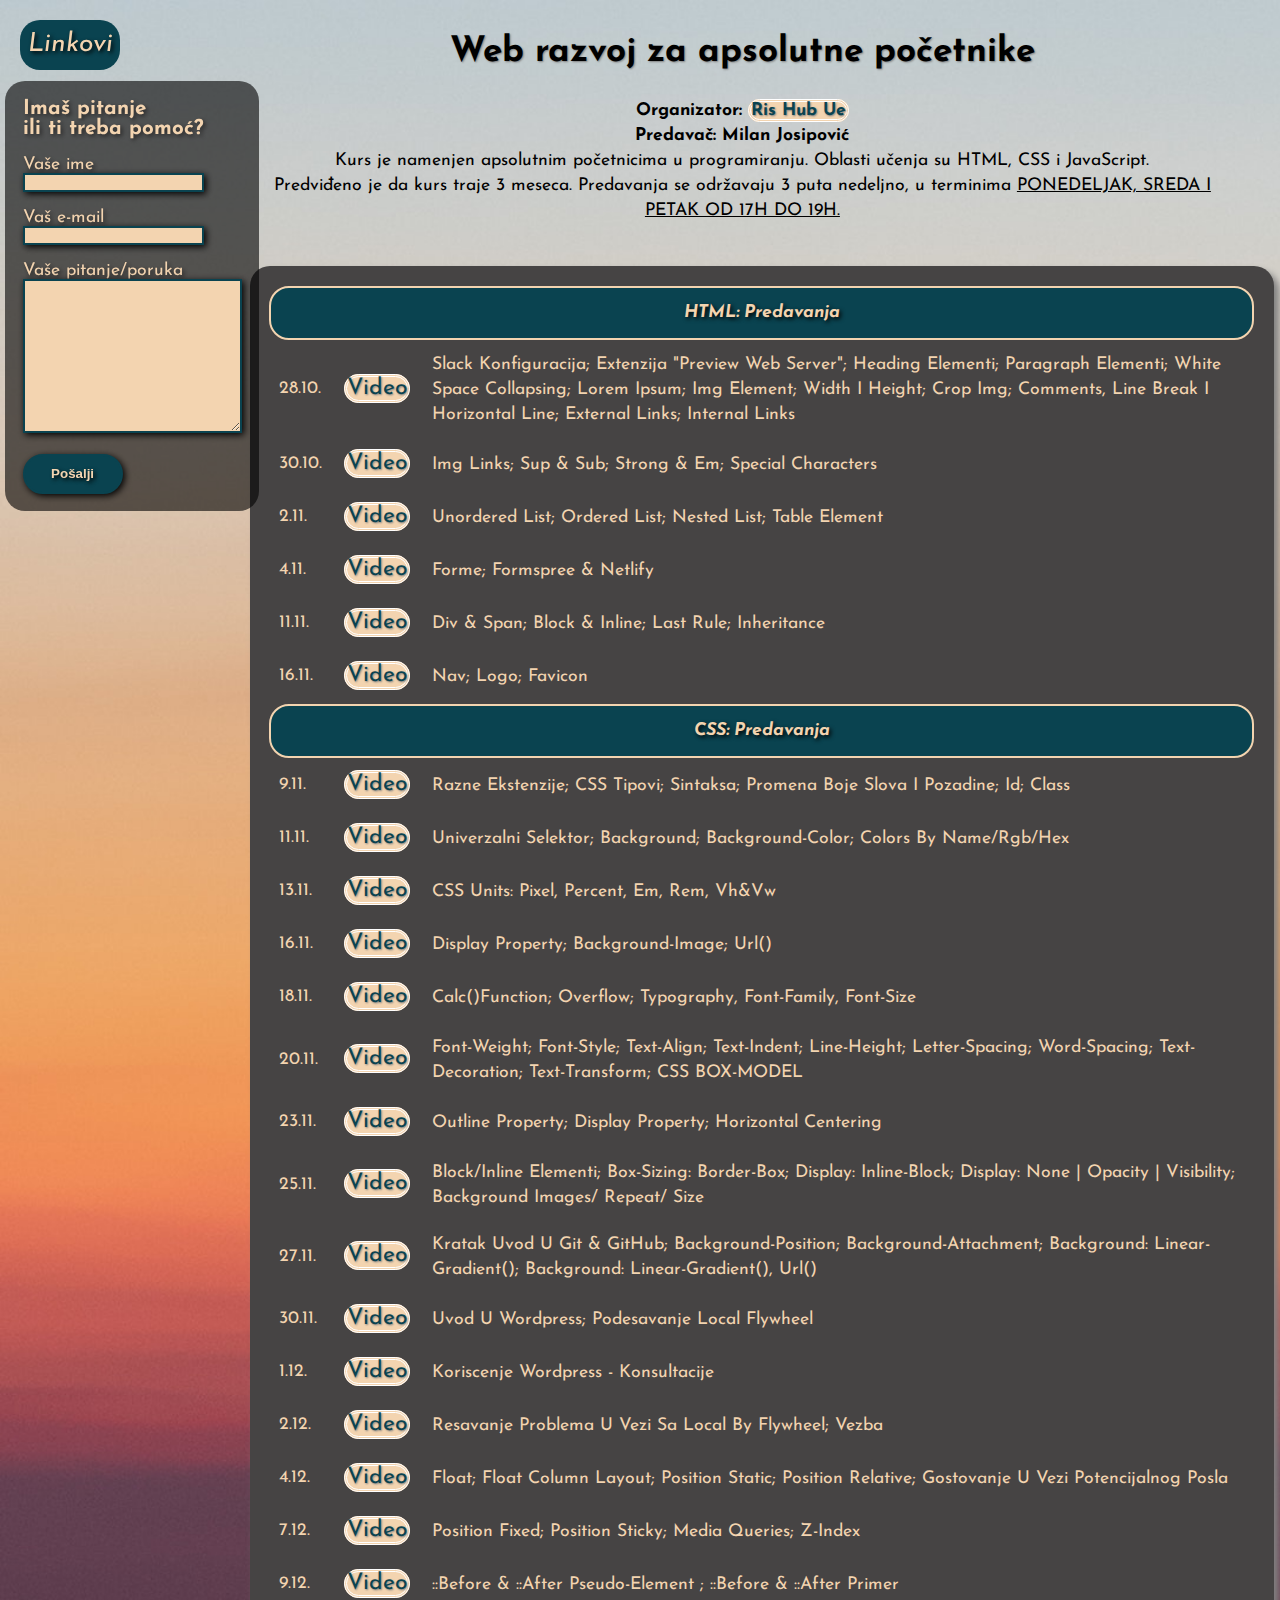
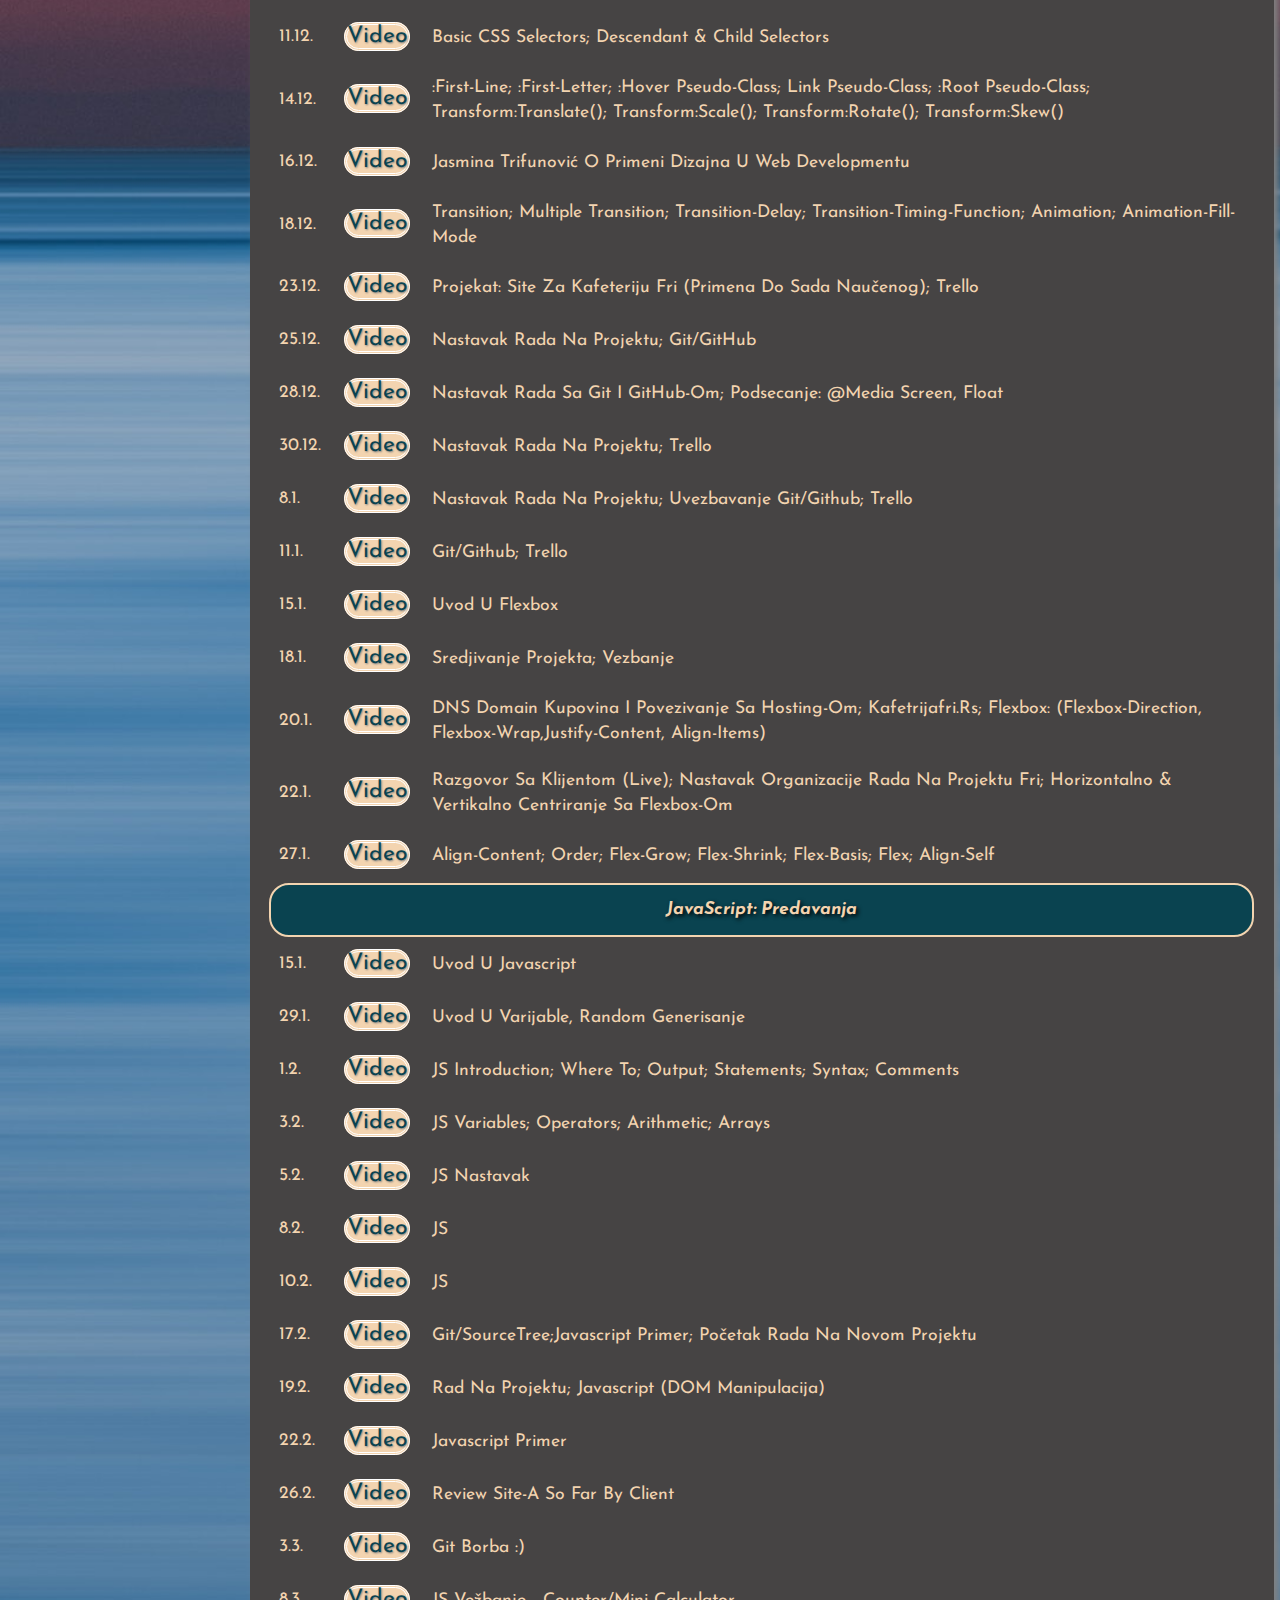
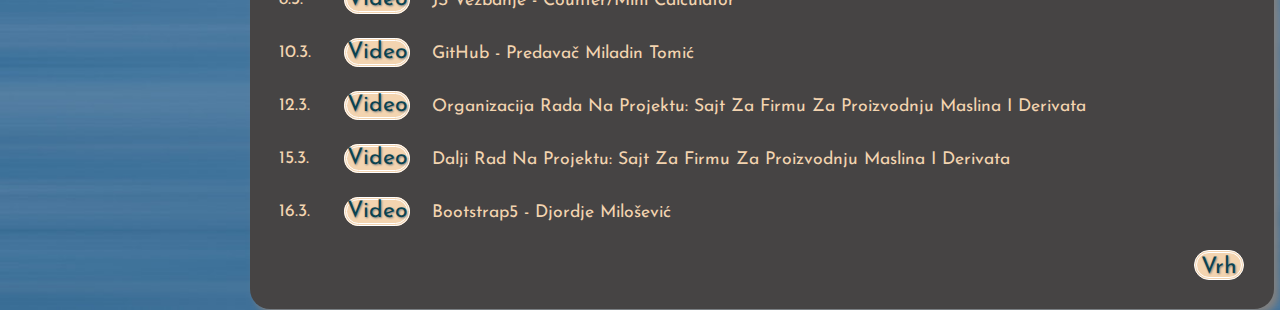
==== commit 4d38535e: "pr" ====
--- a/index.html
+++ b/index.html
@@ -384,7 +384,7 @@
                 <td>16.3.</td>
                 <td><a href="https://youtu.be/jDcsEs7jtAY" target="_blank">Video</a></td>
                 <td>
-                    <p>Bootstrap5 - Djordje Milosevic</p>
+                    <p>Bootstrap5 - Djordje Milošević</p>
                 </td>
             </tr>
     <!-- arrow up -->
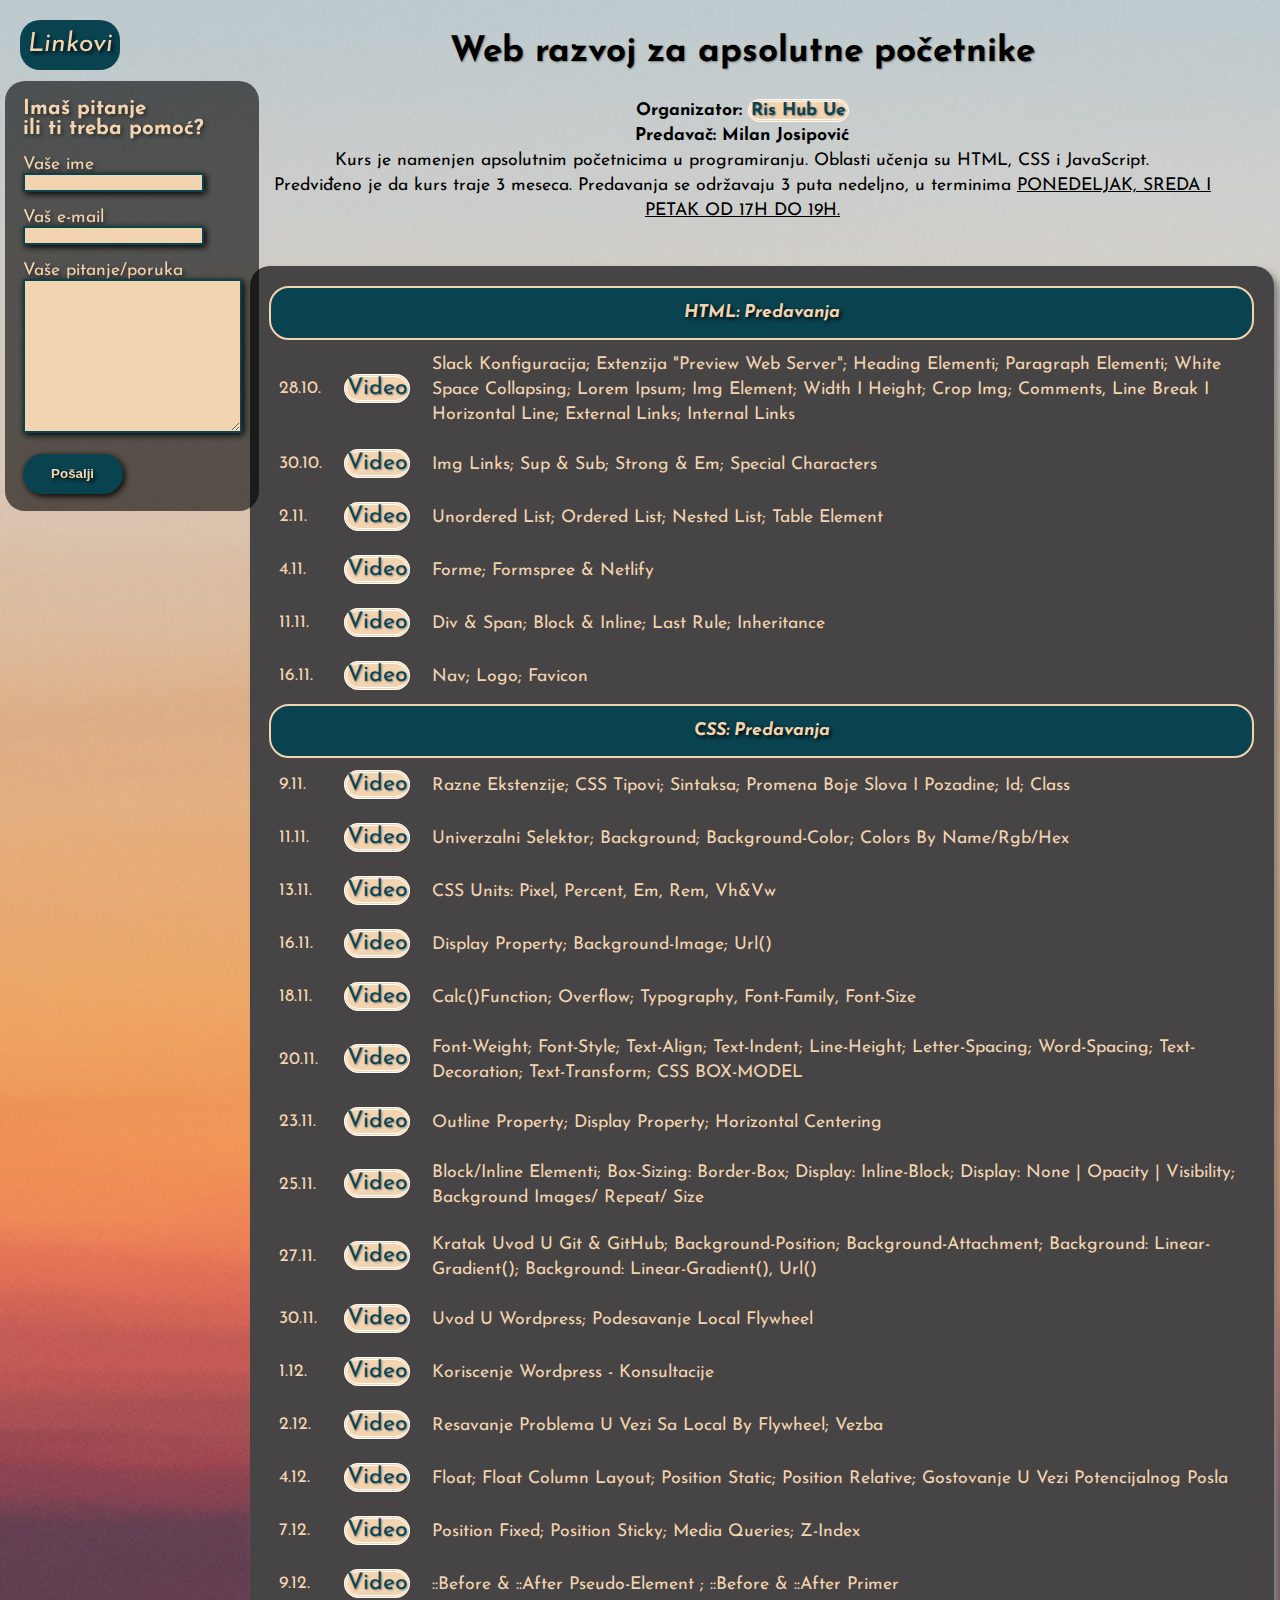
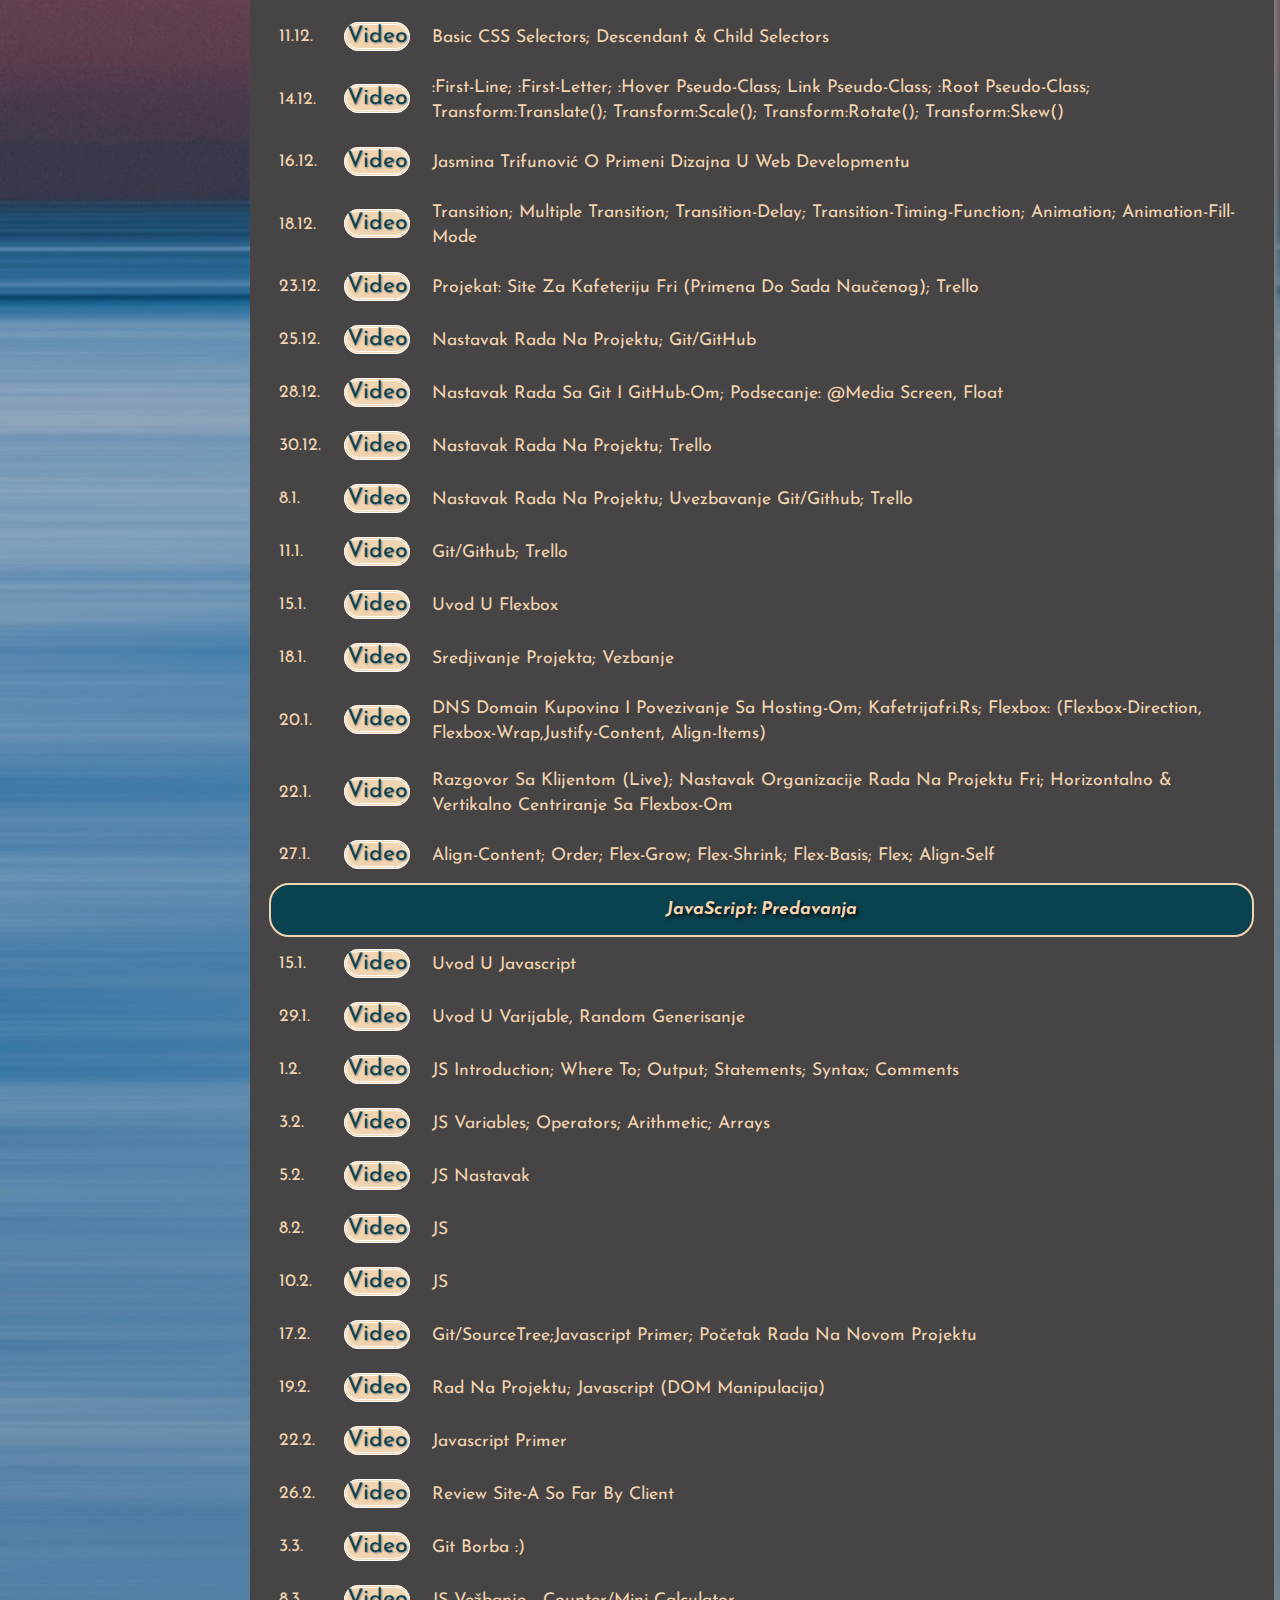
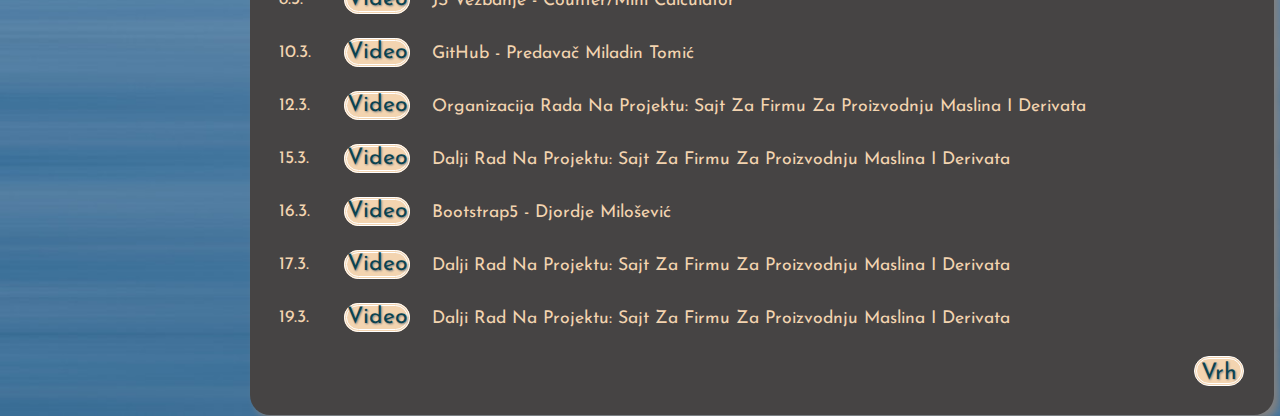
==== commit fec8de34: "promena" ====
--- a/index.html
+++ b/index.html
@@ -1,5 +1,6 @@
 <!DOCTYPE html>
 <html lang="en">
+
 <head>
     <meta charset="UTF-8">
     <meta name="viewport" content="width=device-width, initial-scale=1.0">
@@ -8,22 +9,26 @@
     <link href="https://fonts.googleapis.com/css2?family=Josefin+Sans&display=swap" rel="stylesheet">
     <link rel="stylesheet" href="fontawesome-free-5.15.1-web/css/all.min.css">
 </head>
+
 <body>
-<!-- NAV -->
+    <!-- NAV -->
     <div class="topnav1">
         <ul class="nav-items">
             <li><a href="externallinks.html" class="nav-link" target="_blank">Linkovi</a></li>
             <li><a href="#contact" class="nav-link link-contact">Kontakt</a></li>
-         </ul>
+        </ul>
     </div>
-<!-- Home -->
+    <!-- Home -->
     <div class="textalign">
         <h1 class="textalign-title">Web razvoj za apsolutne početnike</h1>
-        <h4>Organizator: <a href="https://rishubuzice.rs/" target="_blank"  class="linkHub">Ris Hub Ue</a> <br> Predavač: Milan Josipović</h4>
-<!-- Paragraf -->
-       <p class="textalign-text">Kurs je namenjen apsolutnim početnicima u programiranju. Oblasti učenja su HTML, CSS i JavaScript. <br> Predviđeno je da kurs traje 3 meseca. Predavanja se održavaju 3 puta nedeljno, u terminima <u> PONEDELJAK, SREDA I PETAK OD 17H DO 19H.</u></p><br>
+        <h4>Organizator: <a href="https://rishubuzice.rs/" target="_blank" class="linkHub">Ris Hub Ue</a> <br> Predavač:
+            Milan Josipović</h4>
+        <!-- Paragraf -->
+        <p class="textalign-text">Kurs je namenjen apsolutnim početnicima u programiranju. Oblasti učenja su HTML, CSS i
+            JavaScript. <br> Predviđeno je da kurs traje 3 meseca. Predavanja se održavaju 3 puta nedeljno, u terminima
+            <u> PONEDELJAK, SREDA I PETAK OD 17H DO 19H.</u></p><br>
     </div>
-<!-- Tabel -->
+    <!-- Tabel -->
     <div class="divtabela">
         <table class="center">
             <!-- HTML PREDAVANJA -->
@@ -33,32 +38,46 @@
             <tr>
                 <td>28.10.</td>
                 <td><a href="https://youtu.be/zi1bdWvWqnY" target="_blank">Video</a></td>
-                <td><p>Slack konfiguracija; extenzija "Preview Web Server"; Heading elementi; Paragraph elementi; White Space Collapsing; Lorem Ipsum; Img element; Width i Height; Crop img; Comments, Line Break i Horizontal Line; External Links; Internal Links</p></td>
+                <td>
+                    <p>Slack konfiguracija; extenzija "Preview Web Server"; Heading elementi; Paragraph elementi; White
+                        Space Collapsing; Lorem Ipsum; Img element; Width i Height; Crop img; Comments, Line Break i
+                        Horizontal Line; External Links; Internal Links</p>
+                </td>
             </tr>
             <tr>
                 <td>30.10.</td>
                 <td><a href="https://youtu.be/8TcAesFJULQ" target="_blank">Video</a></td>
-                <td><p>img links; Sup & sub; strong & em; special characters</p></td>
+                <td>
+                    <p>img links; Sup & sub; strong & em; special characters</p>
+                </td>
             </tr>
             <tr>
                 <td>2.11.</td>
                 <td><a href="https://youtu.be/TKFH4Wkl-iQ" target="_blank">Video</a></td>
-                <td><p>Unordered List; Ordered List; Nested List; Table element</p></td>
+                <td>
+                    <p>Unordered List; Ordered List; Nested List; Table element</p>
+                </td>
             </tr>
             <tr>
                 <td>4.11.</td>
                 <td><a href="https://youtu.be/2XNFng65Kiw" target="_blank">Video</a></td>
-                <td><p>Forme; Formspree & Netlify</p></td>
+                <td>
+                    <p>Forme; Formspree & Netlify</p>
+                </td>
             </tr>
             <tr>
                 <td>11.11.</td>
                 <td><a href="https://youtu.be/uE_0FeBpstQ" target="_blank">Video</a></td>
-                <td><p>Div & span; block & inline; last rule; inheritance</p></td>
+                <td>
+                    <p>Div & span; block & inline; last rule; inheritance</p>
+                </td>
             </tr>
             <tr>
                 <td>16.11.</td>
                 <td><a href="https://youtu.be/Or6qFhkiLwA" target="_blank">Video</a></td>
-                <td><p>nav; logo; favicon</p></td>
+                <td>
+                    <p>nav; logo; favicon</p>
+                </td>
             </tr>
             <!-- CSS PREDAVANJA -->
             <tr>
@@ -67,50 +86,69 @@
             <tr>
                 <td>9.11.</td>
                 <td><a href="https://youtu.be/2ToiIdqQheA" target="_blank">Video</a></td>
-                <td><p>Razne ekstenzije; CSS tipovi; sintaksa; promena boje slova i pozadine; id; class</p></td>
+                <td>
+                    <p>Razne ekstenzije; CSS tipovi; sintaksa; promena boje slova i pozadine; id; class</p>
+                </td>
             </tr>
             <tr>
                 <td>11.11.</td>
                 <td><a href="https://youtu.be/uE_0FeBpstQ" target="_blank">Video</a></td>
-                <td><p>Univerzalni selektor; background; background-color; colors by name/rgb/hex</p></td>
+                <td>
+                    <p>Univerzalni selektor; background; background-color; colors by name/rgb/hex</p>
+                </td>
             </tr>
             <tr>
                 <td>13.11.</td>
                 <td><a href="https://youtu.be/Hd1zGFh9OX8" target="_blank">Video</a></td>
-                <td><p>CSS Units: Pixel, Percent, Em, Rem, Vh&Vw</p></td>
+                <td>
+                    <p>CSS Units: Pixel, Percent, Em, Rem, Vh&Vw</p>
+                </td>
             </tr>
             <tr>
                 <td>16.11.</td>
                 <td><a href="https://youtu.be/Or6qFhkiLwA" target="_blank">Video</a></td>
-                <td><p>display property; background-image; url()</p></td>
+                <td>
+                    <p>display property; background-image; url()</p>
+                </td>
             </tr>
             <tr>
                 <td>18.11.</td>
                 <td><a href="https://youtu.be/jClFxbYHDfA" target="_blank">Video</a></td>
-                <td><p>Calc()function; overflow; typography, font-family, font-size</p></td>
+                <td>
+                    <p>Calc()function; overflow; typography, font-family, font-size</p>
+                </td>
             </tr>
             <tr>
                 <td>20.11.</td>
                 <td><a href="https://youtu.be/idEHKeabgMQ" target="_blank">Video</a></td>
-                <td><p>Font-weight; Font-style; Text-align; Text-indent; Line-height; Letter-spacing; Word-spacing; Text-decoration;
-                Text-transform; CSS BOX-MODEL</p></td>
+                <td>
+                    <p>Font-weight; Font-style; Text-align; Text-indent; Line-height; Letter-spacing; Word-spacing;
+                        Text-decoration;
+                        Text-transform; CSS BOX-MODEL</p>
+                </td>
             </tr>
             <tr>
                 <td>23.11.</td>
                 <td><a href="https://youtu.be/1F6GJU-o6Wg" target="_blank">Video</a></td>
-                <td><p>outline property; display property; horizontal centering</p></td>
+                <td>
+                    <p>outline property; display property; horizontal centering</p>
+                </td>
             </tr>
             <tr>
                 <td>25.11.</td>
                 <td><a href="https://youtu.be/_ez4zigWs40" target="_blank">Video</a></td>
-                <td><p>Block/Inline elementi; Box-sizing: border-box; Display: inline-block; Display: none | Opacity | Visibility; Background
-                images/ repeat/ size</p></td>
+                <td>
+                    <p>Block/Inline elementi; Box-sizing: border-box; Display: inline-block; Display: none | Opacity |
+                        Visibility; Background
+                        images/ repeat/ size</p>
+                </td>
             </tr>
             <tr>
                 <td>27.11.</td>
                 <td><a href="https://youtu.be/bTIydOYYr54" target="_blank">Video</a></td>
                 <td>
-                    <p> Kratak uvod u Git & GitHub; Background-position; Background-attachment; Background: linear-gradient(); Background: linear-gradient(), url()</p>
+                    <p> Kratak uvod u Git & GitHub; Background-position; Background-attachment; Background:
+                        linear-gradient(); Background: linear-gradient(), url()</p>
                 </td>
             </tr>
             <tr>
@@ -138,7 +176,8 @@
                 <td>4.12.</td>
                 <td><a href="https://youtu.be/14zHoLVleiM" target="_blank">Video</a></td>
                 <td>
-                    <p> Float; Float column layout; Position Static; Position Relative; Gostovanje u vezi potencijalnog posla</p>
+                    <p> Float; Float column layout; Position Static; Position Relative; Gostovanje u vezi potencijalnog
+                        posla</p>
                 </td>
             </tr>
             <tr>
@@ -159,14 +198,15 @@
                 <td>11.12.</td>
                 <td><a href="https://youtu.be/OPIk97LmeBk" target="_blank">Video</a></td>
                 <td>
-                     <p>Basic CSS Selectors; Descendant & Child Selectors</p>
+                    <p>Basic CSS Selectors; Descendant & Child Selectors</p>
                 </td>
             </tr>
             <tr>
                 <td>14.12.</td>
                 <td><a href="https://youtu.be/lfi5Cbofaq0" target="_blank">Video</a></td>
                 <td>
-                    <p>:first-line; :first-letter; :hover pseudo-class; link pseudo-class; :root pseudo-class; transform:translate(); transform:scale(); transform:rotate(); transform:skew()</p>
+                    <p>:first-line; :first-letter; :hover pseudo-class; link pseudo-class; :root pseudo-class;
+                        transform:translate(); transform:scale(); transform:rotate(); transform:skew()</p>
                 </td>
             </tr>
             <tr>
@@ -180,7 +220,8 @@
                 <td>18.12.</td>
                 <td><a href="https://youtu.be/EVcHQu5VluM" target="_blank">Video</a></td>
                 <td>
-                    <p>transition; multiple transition; transition-delay; transition-timing-function; animation; animation-fill-mode</p>
+                    <p>transition; multiple transition; transition-delay; transition-timing-function; animation;
+                        animation-fill-mode</p>
                 </td>
             </tr>
             <tr>
@@ -254,7 +295,8 @@
                 <td>22.1.</td>
                 <td><a href="https://youtu.be/Ew2E41f5NlU" target="_blank">Video</a></td>
                 <td>
-                    <p> razgovor sa klijentom (live); nastavak organizacije rada na projektu fri; Horizontalno & vertikalno centriranje sa Flexbox-om</p>
+                    <p> razgovor sa klijentom (live); nastavak organizacije rada na projektu fri; Horizontalno &
+                        vertikalno centriranje sa Flexbox-om</p>
                 </td>
             </tr>
             <tr>
@@ -359,7 +401,7 @@
                     <p>JS vežbanje - counter/mini calculator</p>
                 </td>
             </tr>
-             <tr>
+            <tr>
                 <td>10.3.</td>
                 <td><a href="https://youtu.be/zPTFry4r55w" target="_blank">Video</a></td>
                 <td>
@@ -387,22 +429,36 @@
                     <p>Bootstrap5 - Djordje Milošević</p>
                 </td>
             </tr>
-    <!-- arrow up -->
+            <tr>
+                <td>17.3.</td>
+                <td><a href="https://youtu.be/ie6n6xeN0Wk" target="_blank">Video</a></td>
+                <td>
+                    <p>Dalji rad na projektu: sajt za firmu za proizvodnju maslina i derivata</p>
+                </td>
+            </tr>
+            <tr>
+                <td>19.3.</td>
+                <td><a href="https://youtu.be/-OZCN6T08Og" target="_blank">Video</a></td>
+                <td>
+                    <p>Dalji rad na projektu: sajt za firmu za proizvodnju maslina i derivata</p>
+                </td>
+            </tr>
+            <!-- arrow up -->
             <tr>
                 <td colspan="3">
                     <a class="arrow" href="#top">Vrh</a>
                 </td>
             </tr>
         </table><br>
-<!-- end of table -->
-<!-- Contact -->
+        <!-- end of table -->
+        <!-- Contact -->
 
         <div class="contact" id="contact">
             <h3>Imaš pitanje <br> ili ti treba pomoć?</h3><br>
             <form class="form" action="https://formspree.io/f/mwkwbnbw" method="POST">
                 <div class="form1" id="form1">
                     <label for="ime">Vaše ime</label><br>
-                    <input type="text" id="ime"><br><br> 
+                    <input type="text" id="ime"><br><br>
                     <label for="email">Vaš e-mail</label><br>
                     <input type="email" id="email"><br><br>
                 </div>
@@ -414,4 +470,5 @@
             </form>
         </div>
 </body>
+
 </html>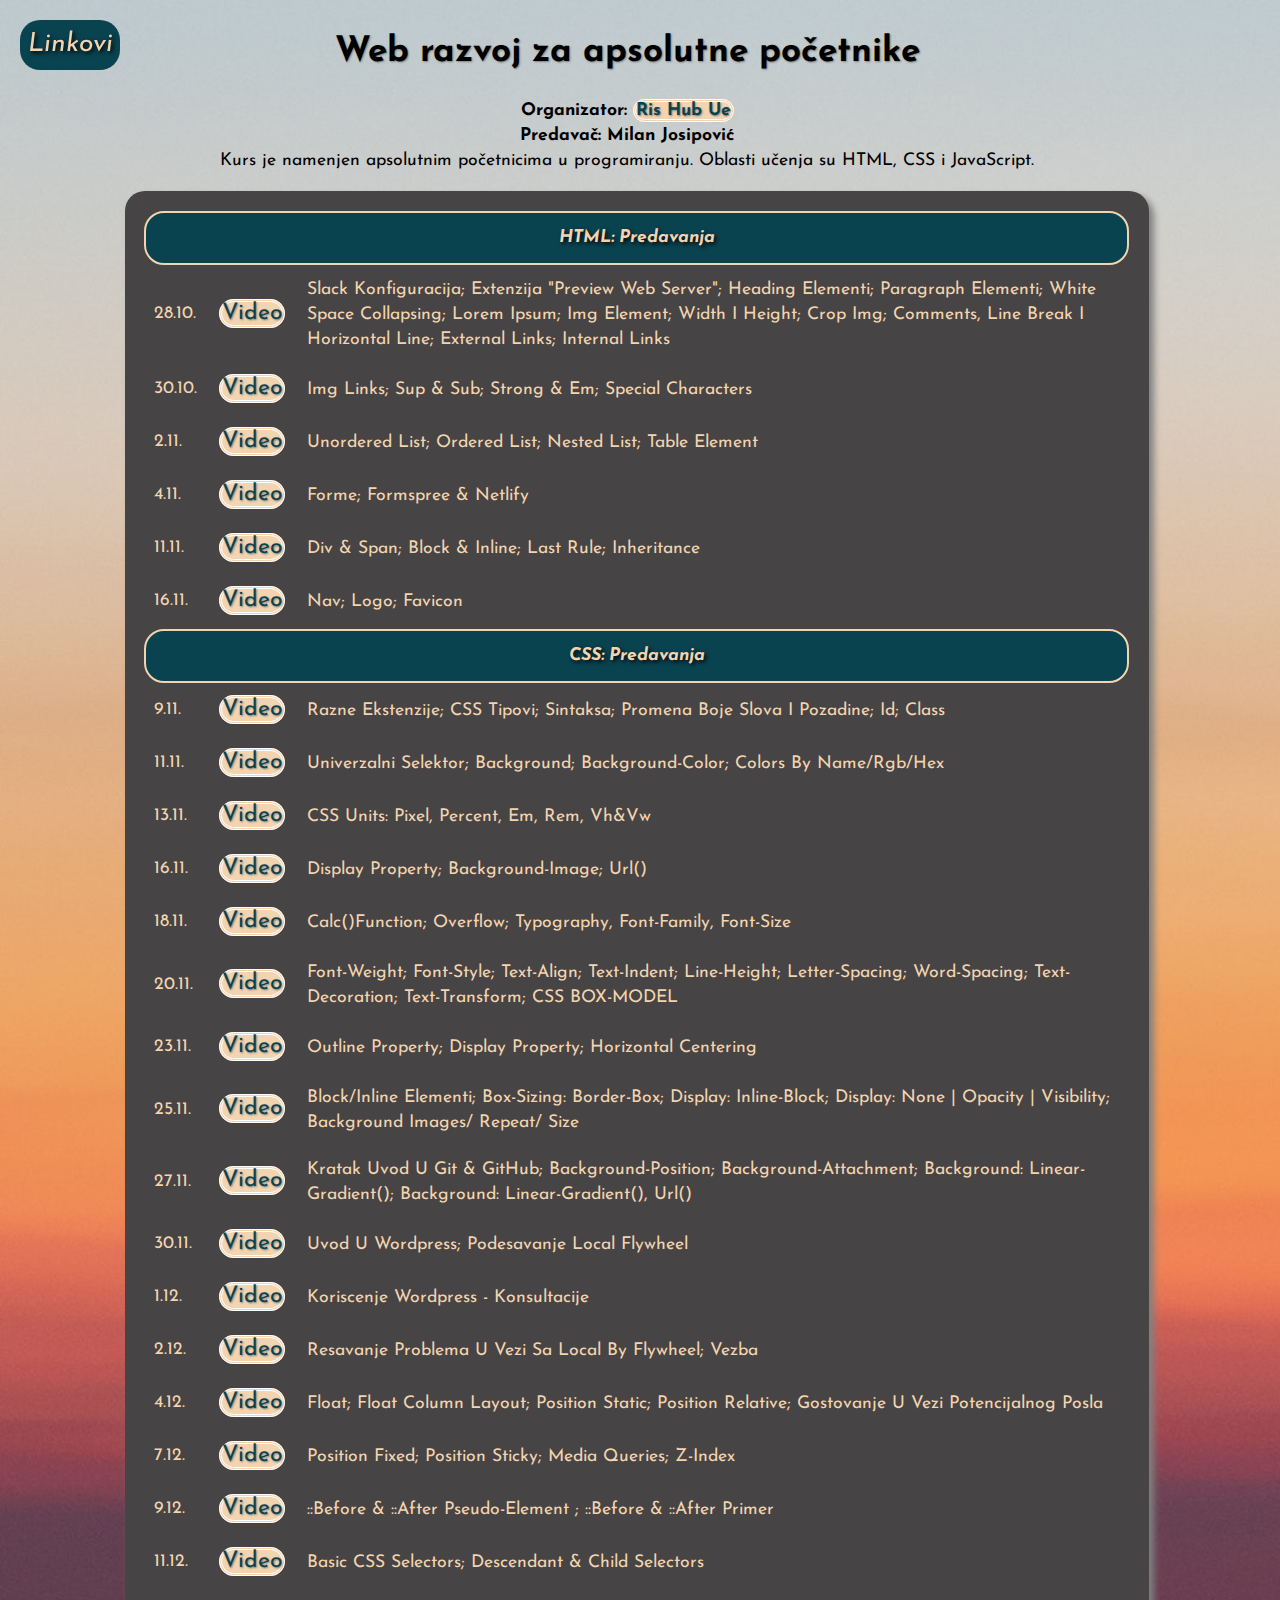
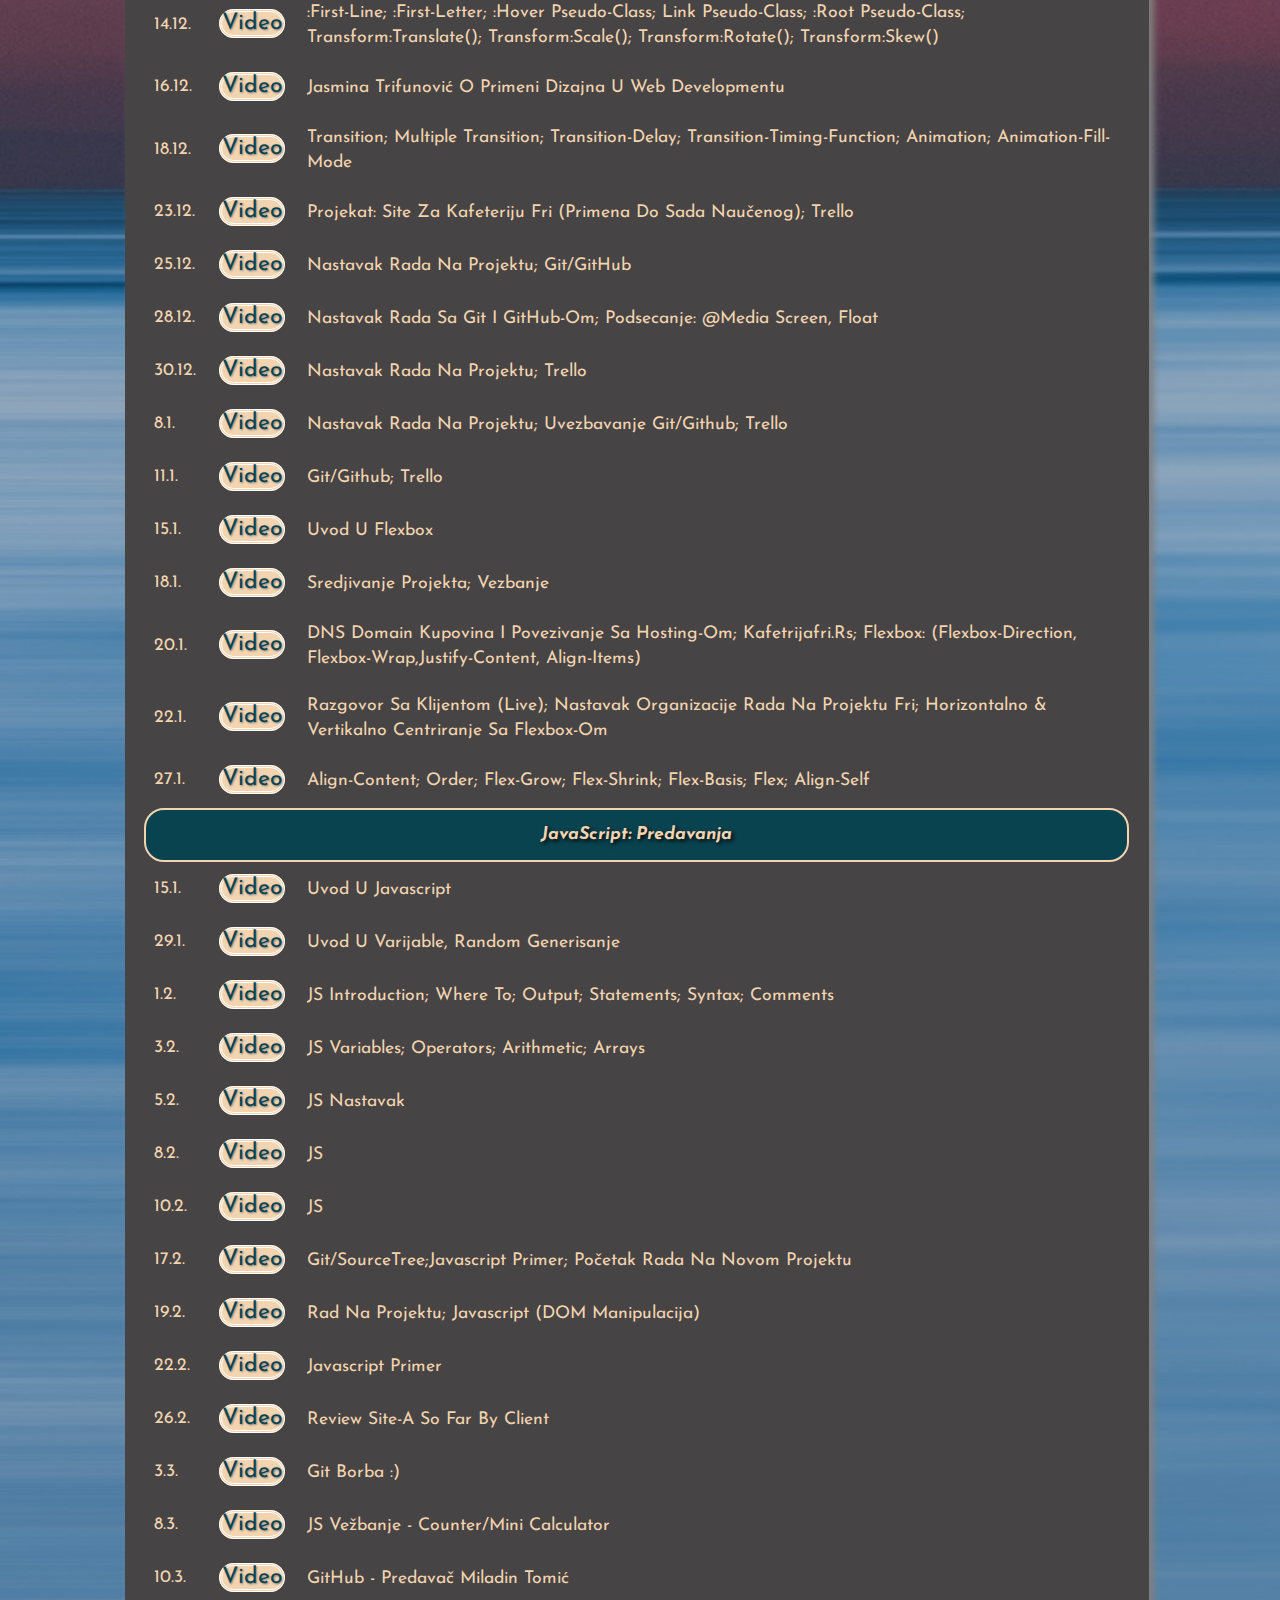
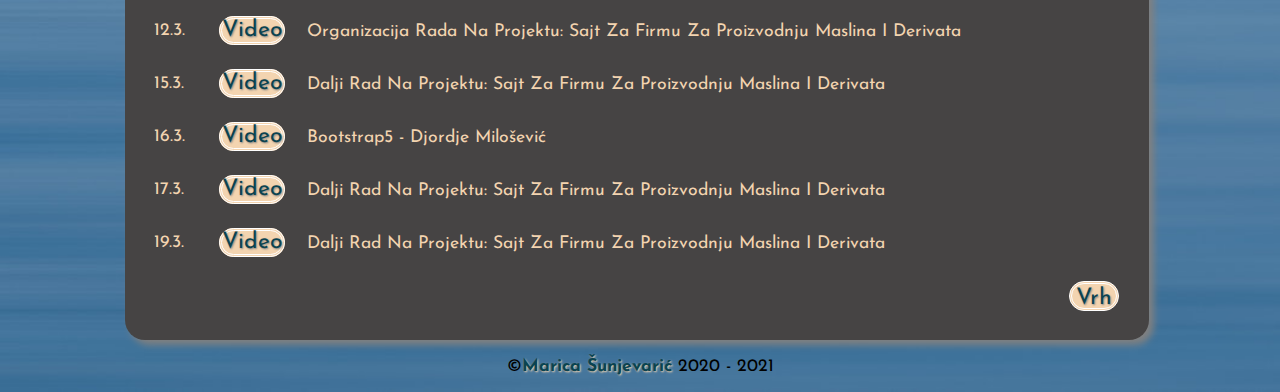
==== commit 6173c4f9: "bla" ====
--- a/index.html
+++ b/index.html
@@ -15,445 +15,452 @@
     <div class="topnav1">
         <ul class="nav-items">
             <li><a href="externallinks.html" class="nav-link" target="_blank">Linkovi</a></li>
-            <li><a href="#contact" class="nav-link link-contact">Kontakt</a></li>
+            <!-- <li><a href="#contact" class="nav-link link-contact">Kontakt</a></li> -->
         </ul>
     </div>
     <!-- Home -->
-    <div class="textalign">
-        <h1 class="textalign-title">Web razvoj za apsolutne početnike</h1>
-        <h4>Organizator: <a href="https://rishubuzice.rs/" target="_blank" class="linkHub">Ris Hub Ue</a> <br> Predavač:
-            Milan Josipović</h4>
-        <!-- Paragraf -->
-        <p class="textalign-text">Kurs je namenjen apsolutnim početnicima u programiranju. Oblasti učenja su HTML, CSS i
-            JavaScript. <br> Predviđeno je da kurs traje 3 meseca. Predavanja se održavaju 3 puta nedeljno, u terminima
-            <u> PONEDELJAK, SREDA I PETAK OD 17H DO 19H.</u></p><br>
-    </div>
-    <!-- Tabel -->
-    <div class="divtabela">
-        <table class="center">
-            <!-- HTML PREDAVANJA -->
-            <tr>
-                <th class="caption" colspan="4">HTML: predavanja</th>
-            </tr>
-            <tr>
-                <td>28.10.</td>
-                <td><a href="https://youtu.be/zi1bdWvWqnY" target="_blank">Video</a></td>
-                <td>
-                    <p>Slack konfiguracija; extenzija "Preview Web Server"; Heading elementi; Paragraph elementi; White
-                        Space Collapsing; Lorem Ipsum; Img element; Width i Height; Crop img; Comments, Line Break i
-                        Horizontal Line; External Links; Internal Links</p>
-                </td>
-            </tr>
-            <tr>
-                <td>30.10.</td>
-                <td><a href="https://youtu.be/8TcAesFJULQ" target="_blank">Video</a></td>
-                <td>
-                    <p>img links; Sup & sub; strong & em; special characters</p>
-                </td>
-            </tr>
-            <tr>
-                <td>2.11.</td>
-                <td><a href="https://youtu.be/TKFH4Wkl-iQ" target="_blank">Video</a></td>
-                <td>
-                    <p>Unordered List; Ordered List; Nested List; Table element</p>
-                </td>
-            </tr>
-            <tr>
-                <td>4.11.</td>
-                <td><a href="https://youtu.be/2XNFng65Kiw" target="_blank">Video</a></td>
-                <td>
-                    <p>Forme; Formspree & Netlify</p>
-                </td>
-            </tr>
-            <tr>
-                <td>11.11.</td>
-                <td><a href="https://youtu.be/uE_0FeBpstQ" target="_blank">Video</a></td>
-                <td>
-                    <p>Div & span; block & inline; last rule; inheritance</p>
-                </td>
-            </tr>
-            <tr>
-                <td>16.11.</td>
-                <td><a href="https://youtu.be/Or6qFhkiLwA" target="_blank">Video</a></td>
-                <td>
-                    <p>nav; logo; favicon</p>
-                </td>
-            </tr>
-            <!-- CSS PREDAVANJA -->
-            <tr>
-                <th class="caption" colspan="4">CSS: predavanja</th>
-            </tr>
-            <tr>
-                <td>9.11.</td>
-                <td><a href="https://youtu.be/2ToiIdqQheA" target="_blank">Video</a></td>
-                <td>
-                    <p>Razne ekstenzije; CSS tipovi; sintaksa; promena boje slova i pozadine; id; class</p>
-                </td>
-            </tr>
-            <tr>
-                <td>11.11.</td>
-                <td><a href="https://youtu.be/uE_0FeBpstQ" target="_blank">Video</a></td>
-                <td>
-                    <p>Univerzalni selektor; background; background-color; colors by name/rgb/hex</p>
-                </td>
-            </tr>
-            <tr>
-                <td>13.11.</td>
-                <td><a href="https://youtu.be/Hd1zGFh9OX8" target="_blank">Video</a></td>
-                <td>
-                    <p>CSS Units: Pixel, Percent, Em, Rem, Vh&Vw</p>
-                </td>
-            </tr>
-            <tr>
-                <td>16.11.</td>
-                <td><a href="https://youtu.be/Or6qFhkiLwA" target="_blank">Video</a></td>
-                <td>
-                    <p>display property; background-image; url()</p>
-                </td>
-            </tr>
-            <tr>
-                <td>18.11.</td>
-                <td><a href="https://youtu.be/jClFxbYHDfA" target="_blank">Video</a></td>
-                <td>
-                    <p>Calc()function; overflow; typography, font-family, font-size</p>
-                </td>
-            </tr>
-            <tr>
-                <td>20.11.</td>
-                <td><a href="https://youtu.be/idEHKeabgMQ" target="_blank">Video</a></td>
-                <td>
-                    <p>Font-weight; Font-style; Text-align; Text-indent; Line-height; Letter-spacing; Word-spacing;
-                        Text-decoration;
-                        Text-transform; CSS BOX-MODEL</p>
-                </td>
-            </tr>
-            <tr>
-                <td>23.11.</td>
-                <td><a href="https://youtu.be/1F6GJU-o6Wg" target="_blank">Video</a></td>
-                <td>
-                    <p>outline property; display property; horizontal centering</p>
-                </td>
-            </tr>
-            <tr>
-                <td>25.11.</td>
-                <td><a href="https://youtu.be/_ez4zigWs40" target="_blank">Video</a></td>
-                <td>
-                    <p>Block/Inline elementi; Box-sizing: border-box; Display: inline-block; Display: none | Opacity |
-                        Visibility; Background
-                        images/ repeat/ size</p>
-                </td>
-            </tr>
-            <tr>
-                <td>27.11.</td>
-                <td><a href="https://youtu.be/bTIydOYYr54" target="_blank">Video</a></td>
-                <td>
-                    <p> Kratak uvod u Git & GitHub; Background-position; Background-attachment; Background:
-                        linear-gradient(); Background: linear-gradient(), url()</p>
-                </td>
-            </tr>
-            <tr>
-                <td>30.11.</td>
-                <td><a href="https://youtu.be/ZA981d2r8qY" target="_blank">Video</a></td>
-                <td>
-                    <p> Uvod u Wordpress; podesavanje local flywheel</p>
-                </td>
-            </tr>
-            <tr>
-                <td>1.12.</td>
-                <td><a href="https://www.youtube.com/watch?v=2Cij5fG7tv8" target="_blank">Video</a></td>
-                <td>
-                    <p> Koriscenje Wordpress - konsultacije</p>
-                </td>
-            </tr>
-            <tr>
-                <td>2.12.</td>
-                <td><a href="https://youtu.be/5h__wN26PQw" target="_blank">Video</a></td>
-                <td>
-                    <p> Resavanje problema u vezi sa Local by Flywheel; Vezba</p>
-                </td>
-            </tr>
-            <tr>
-                <td>4.12.</td>
-                <td><a href="https://youtu.be/14zHoLVleiM" target="_blank">Video</a></td>
-                <td>
-                    <p> Float; Float column layout; Position Static; Position Relative; Gostovanje u vezi potencijalnog
-                        posla</p>
-                </td>
-            </tr>
-            <tr>
-                <td>7.12.</td>
-                <td><a href="https://youtu.be/wC0q5e-xXrU" target="_blank">Video</a></td>
-                <td>
-                    <p> Position Fixed; Position Sticky; Media Queries; Z-Index</p>
-                </td>
-            </tr>
-            <tr>
-                <td>9.12.</td>
-                <td><a href="https://youtu.be/TtNyesCI_lo" target="_blank">Video</a></td>
-                <td>
-                    <p>::before & ::after pseudo-element ; ::before & ::after primer</p>
-                </td>
-            </tr>
-            <tr>
-                <td>11.12.</td>
-                <td><a href="https://youtu.be/OPIk97LmeBk" target="_blank">Video</a></td>
-                <td>
-                    <p>Basic CSS Selectors; Descendant & Child Selectors</p>
-                </td>
-            </tr>
-            <tr>
-                <td>14.12.</td>
-                <td><a href="https://youtu.be/lfi5Cbofaq0" target="_blank">Video</a></td>
-                <td>
-                    <p>:first-line; :first-letter; :hover pseudo-class; link pseudo-class; :root pseudo-class;
-                        transform:translate(); transform:scale(); transform:rotate(); transform:skew()</p>
-                </td>
-            </tr>
-            <tr>
-                <td>16.12.</td>
-                <td><a href="https://youtu.be/0S8Efi6oWys" target="_blank">Video</a></td>
-                <td>
-                    <p>Jasmina Trifunović o primeni dizajna u web developmentu</p>
-                </td>
-            </tr>
-            <tr>
-                <td>18.12.</td>
-                <td><a href="https://youtu.be/EVcHQu5VluM" target="_blank">Video</a></td>
-                <td>
-                    <p>transition; multiple transition; transition-delay; transition-timing-function; animation;
-                        animation-fill-mode</p>
-                </td>
-            </tr>
-            <tr>
-                <td>23.12.</td>
-                <td><a href="https://youtu.be/m6xzrrQVf20" target="_blank">Video</a></td>
-                <td>
-                    <p>Projekat: site za kafeteriju Fri (primena do sada naučenog); Trello
-                    </p>
-                </td>
-            </tr>
-            <tr>
-                <td>25.12.</td>
-                <td><a href="https://youtu.be/nKxYve4Is3g" target="_blank">Video</a></td>
-                <td>
-                    <p>Nastavak rada na projektu; Git/GitHub
-                    </p>
-                </td>
-            </tr>
-            <tr>
-                <td>28.12.</td>
-                <td><a href="https://youtu.be/fHzg22-5s6w" target="_blank">Video</a></td>
-                <td>
-                    <p>Nastavak rada sa Git i GitHub-om; Podsecanje: @media screen, float
-                    </p>
-                </td>
-            </tr>
-            <tr>
-                <td>30.12.</td>
-                <td><a href="https://youtu.be/bQdpGsWYG_U" target="_blank">Video</a></td>
-                <td>
-                    <p>Nastavak rada na projektu; Trello</p>
-                </td>
-            </tr>
-            <tr>
-                <td>8.1.</td>
-                <td><a href="https://youtu.be/tfsNJJRSSew" target="_blank">Video</a></td>
-                <td>
-                    <p>Nastavak rada na projektu; uvezbavanje Git/github; Trello</p>
-                </td>
-            </tr>
-            <tr>
-                <td>11.1.</td>
-                <td><a href="https://youtu.be/VfFP3MRP8T4" target="_blank">Video</a></td>
-                <td>
-                    <p> Git/github; Trello</p>
-                </td>
-            </tr>
-            <tr>
-                <td>15.1.</td>
-                <td><a href="https://youtu.be/eLhYd2LBJCg" target="_blank">Video</a></td>
-                <td>
-                    <p> Uvod u flexbox</p>
-                </td>
-            </tr>
-            <tr>
-                <td>18.1.</td>
-                <td><a href="https://youtu.be/JIdQQKGW44s" target="_blank">Video</a></td>
-                <td>
-                    <p> Sredjivanje projekta; vezbanje</p>
-                </td>
-            </tr>
-            <tr>
-                <td>20.1.</td>
-                <td><a href="https://youtu.be/GjlAywr3xFg" target="_blank">Video</a></td>
-                <td>
-                    <p> DNS domain kupovina i povezivanje sa hosting-om; kafetrijafri.rs; Flexbox: (flexbox-direction,
-                        flexbox-wrap,justify-content, align-items)</p>
-                </td>
-            </tr>
-            <tr>
-                <td>22.1.</td>
-                <td><a href="https://youtu.be/Ew2E41f5NlU" target="_blank">Video</a></td>
-                <td>
-                    <p> razgovor sa klijentom (live); nastavak organizacije rada na projektu fri; Horizontalno &
-                        vertikalno centriranje sa Flexbox-om</p>
-                </td>
-            </tr>
-            <tr>
-                <td>27.1.</td>
-                <td><a href="https://youtu.be/KvHEy6ZSen4" target="_blank">Video</a></td>
-                <td>
-                    <p> align-content; order; flex-grow; flex-shrink; flex-basis; flex; align-self</p>
-                </td>
-            </tr>
-            <!-- JAVASCRIPT PREDAVANJA -->
-            <tr>
-                <th class="caption" colspan="4">JavaScript: predavanja</th>
-            </tr>
-            <tr>
-                <td>15.1.</td>
-                <td><a href="https://youtu.be/eLhYd2LBJCg" target="_blank">Video</a></td>
-                <td>
-                    <p> Uvod u javascript</p>
-                </td>
-            </tr>
-            <tr>
-                <td>29.1.</td>
-                <td><a href="https://youtu.be/pGrKUXXsJoo" target="_blank">Video</a></td>
-                <td>
-                    <p> uvod u varijable, random generisanje</p>
-                </td>
-            </tr>
-            <tr>
-                <td>1.2.</td>
-                <td><a href="https://youtu.be/G52QJbVnF-0" target="_blank">Video</a></td>
-                <td>
-                    <p> JS introduction; where to; output; statements; syntax; comments</p>
-                </td>
-            </tr>
-            <tr>
-                <td>3.2.</td>
-                <td><a href="https://youtu.be/Ziw4fTWHL9k" target="_blank">Video</a></td>
-                <td>
-                    <p> JS variables; operators; arithmetic; arrays</p>
-                </td>
-            </tr>
-            <tr>
-                <td>5.2.</td>
-                <td><a href="https://youtu.be/AJTMNyNOJ6U" target="_blank">Video</a></td>
-                <td>
-                    <p> JS nastavak</p>
-                </td>
-            </tr>
-            <tr>
-                <td>8.2.</td>
-                <td><a href="https://www.youtube.com/watch?v=7jsfDHoaTJE" target="_blank">Video</a></td>
-                <td>
-                    <p> JS</p>
-                </td>
-            </tr>
-            <tr>
-                <td>10.2.</td>
-                <td><a href="https://youtu.be/fVdUfmymgrU" target="_blank">Video</a></td>
-                <td>
-                    <p> JS</p>
-                </td>
-            </tr>
-            <tr>
-                <td>17.2.</td>
-                <td><a href="https://youtu.be/H648S0dnoGY" target="_blank">Video</a></td>
-                <td>
-                    <p> git/SourceTree;javascript primer; početak rada na novom projektu</p>
-                </td>
-            </tr>
-            <tr>
-                <td>19.2.</td>
-                <td><a href="https://youtu.be/OVGoT7T_gIA" target="_blank">Video</a></td>
-                <td>
-                    <p> rad na projektu; Javascript (DOM manipulacija)</p>
-                </td>
-            </tr>
-            <tr>
-                <td>22.2.</td>
-                <td><a href="https://youtu.be/zjjMzfAPFlg" target="_blank">Video</a></td>
-                <td>
-                    <p> Javascript primer</p>
-                </td>
-            </tr>
-            <tr>
-                <td>26.2.</td>
-                <td><a href="https://youtu.be/Efkj7xy54PU" target="_blank">Video</a></td>
-                <td>
-                    <p>Review site-a so far by client</p>
-                </td>
-            </tr>
-            <tr>
-                <td>3.3.</td>
-                <td><a href="https://youtu.be/4QWiA8hLrFc" target="_blank">Video</a></td>
-                <td>
-                    <p>Git borba :)</p>
-                </td>
-            </tr>
-            <tr>
-                <td>8.3.</td>
-                <td><a href="https://youtu.be/PNbInXbjX34" target="_blank">Video</a></td>
-                <td>
-                    <p>JS vežbanje - counter/mini calculator</p>
-                </td>
-            </tr>
-            <tr>
-                <td>10.3.</td>
-                <td><a href="https://youtu.be/zPTFry4r55w" target="_blank">Video</a></td>
-                <td>
-                    <p>GitHub - predavač Miladin Tomić</p>
-                </td>
-            </tr>
-            <tr>
-                <td>12.3.</td>
-                <td><a href="https://youtu.be/a6eC2GzBA8Q" target="_blank">Video</a></td>
-                <td>
-                    <p>Organizacija rada na projektu: sajt za firmu za proizvodnju maslina i derivata</p>
-                </td>
-            </tr>
-            <tr>
-                <td>15.3.</td>
-                <td><a href="https://youtu.be/ZKCsVv2hv-o" target="_blank">Video</a></td>
-                <td>
-                    <p>Dalji rad na projektu: sajt za firmu za proizvodnju maslina i derivata</p>
-                </td>
-            </tr>
-            <tr>
-                <td>16.3.</td>
-                <td><a href="https://youtu.be/jDcsEs7jtAY" target="_blank">Video</a></td>
-                <td>
-                    <p>Bootstrap5 - Djordje Milošević</p>
-                </td>
-            </tr>
-            <tr>
-                <td>17.3.</td>
-                <td><a href="https://youtu.be/ie6n6xeN0Wk" target="_blank">Video</a></td>
-                <td>
-                    <p>Dalji rad na projektu: sajt za firmu za proizvodnju maslina i derivata</p>
-                </td>
-            </tr>
-            <tr>
-                <td>19.3.</td>
-                <td><a href="https://youtu.be/-OZCN6T08Og" target="_blank">Video</a></td>
-                <td>
-                    <p>Dalji rad na projektu: sajt za firmu za proizvodnju maslina i derivata</p>
-                </td>
-            </tr>
-            <!-- arrow up -->
-            <tr>
-                <td colspan="3">
-                    <a class="arrow" href="#top">Vrh</a>
-                </td>
-            </tr>
-        </table><br>
+    <div class="home">
+        <div class="textalign">
+            <h1 class="textalign-title">Web razvoj za apsolutne početnike</h1>
+            <h4>Organizator: <a href="https://rishubuzice.rs/" target="_blank" class="linkHub">Ris Hub Ue</a> <br>
+                Predavač:
+                Milan Josipović</h4>
+            <!-- Paragraf -->
+            <p class="textalign-text">Kurs je namenjen apsolutnim početnicima u programiranju. Oblasti učenja su HTML,
+                CSS i
+                JavaScript. <br>
+        </div>
+        <!-- Tabel -->
+        <div class="divtabela">
+            <table class="center">
+                <!-- HTML PREDAVANJA -->
+                <tr>
+                    <th class="caption" colspan="4">HTML: predavanja</th>
+                </tr>
+                <tr>
+                    <td>28.10.</td>
+                    <td><a href="https://youtu.be/zi1bdWvWqnY" target="_blank">Video</a></td>
+                    <td>
+                        <p>Slack konfiguracija; extenzija "Preview Web Server"; Heading elementi; Paragraph elementi;
+                            White
+                            Space Collapsing; Lorem Ipsum; Img element; Width i Height; Crop img; Comments, Line Break i
+                            Horizontal Line; External Links; Internal Links</p>
+                    </td>
+                </tr>
+                <tr>
+                    <td>30.10.</td>
+                    <td><a href="https://youtu.be/8TcAesFJULQ" target="_blank">Video</a></td>
+                    <td>
+                        <p>img links; Sup & sub; strong & em; special characters</p>
+                    </td>
+                </tr>
+                <tr>
+                    <td>2.11.</td>
+                    <td><a href="https://youtu.be/TKFH4Wkl-iQ" target="_blank">Video</a></td>
+                    <td>
+                        <p>Unordered List; Ordered List; Nested List; Table element</p>
+                    </td>
+                </tr>
+                <tr>
+                    <td>4.11.</td>
+                    <td><a href="https://youtu.be/2XNFng65Kiw" target="_blank">Video</a></td>
+                    <td>
+                        <p>Forme; Formspree & Netlify</p>
+                    </td>
+                </tr>
+                <tr>
+                    <td>11.11.</td>
+                    <td><a href="https://youtu.be/uE_0FeBpstQ" target="_blank">Video</a></td>
+                    <td>
+                        <p>Div & span; block & inline; last rule; inheritance</p>
+                    </td>
+                </tr>
+                <tr>
+                    <td>16.11.</td>
+                    <td><a href="https://youtu.be/Or6qFhkiLwA" target="_blank">Video</a></td>
+                    <td>
+                        <p>nav; logo; favicon</p>
+                    </td>
+                </tr>
+                <!-- CSS PREDAVANJA -->
+                <tr>
+                    <th class="caption" colspan="4">CSS: predavanja</th>
+                </tr>
+                <tr>
+                    <td>9.11.</td>
+                    <td><a href="https://youtu.be/2ToiIdqQheA" target="_blank">Video</a></td>
+                    <td>
+                        <p>Razne ekstenzije; CSS tipovi; sintaksa; promena boje slova i pozadine; id; class</p>
+                    </td>
+                </tr>
+                <tr>
+                    <td>11.11.</td>
+                    <td><a href="https://youtu.be/uE_0FeBpstQ" target="_blank">Video</a></td>
+                    <td>
+                        <p>Univerzalni selektor; background; background-color; colors by name/rgb/hex</p>
+                    </td>
+                </tr>
+                <tr>
+                    <td>13.11.</td>
+                    <td><a href="https://youtu.be/Hd1zGFh9OX8" target="_blank">Video</a></td>
+                    <td>
+                        <p>CSS Units: Pixel, Percent, Em, Rem, Vh&Vw</p>
+                    </td>
+                </tr>
+                <tr>
+                    <td>16.11.</td>
+                    <td><a href="https://youtu.be/Or6qFhkiLwA" target="_blank">Video</a></td>
+                    <td>
+                        <p>display property; background-image; url()</p>
+                    </td>
+                </tr>
+                <tr>
+                    <td>18.11.</td>
+                    <td><a href="https://youtu.be/jClFxbYHDfA" target="_blank">Video</a></td>
+                    <td>
+                        <p>Calc()function; overflow; typography, font-family, font-size</p>
+                    </td>
+                </tr>
+                <tr>
+                    <td>20.11.</td>
+                    <td><a href="https://youtu.be/idEHKeabgMQ" target="_blank">Video</a></td>
+                    <td>
+                        <p>Font-weight; Font-style; Text-align; Text-indent; Line-height; Letter-spacing; Word-spacing;
+                            Text-decoration;
+                            Text-transform; CSS BOX-MODEL</p>
+                    </td>
+                </tr>
+                <tr>
+                    <td>23.11.</td>
+                    <td><a href="https://youtu.be/1F6GJU-o6Wg" target="_blank">Video</a></td>
+                    <td>
+                        <p>outline property; display property; horizontal centering</p>
+                    </td>
+                </tr>
+                <tr>
+                    <td>25.11.</td>
+                    <td><a href="https://youtu.be/_ez4zigWs40" target="_blank">Video</a></td>
+                    <td>
+                        <p>Block/Inline elementi; Box-sizing: border-box; Display: inline-block; Display: none | Opacity
+                            |
+                            Visibility; Background
+                            images/ repeat/ size</p>
+                    </td>
+                </tr>
+                <tr>
+                    <td>27.11.</td>
+                    <td><a href="https://youtu.be/bTIydOYYr54" target="_blank">Video</a></td>
+                    <td>
+                        <p> Kratak uvod u Git & GitHub; Background-position; Background-attachment; Background:
+                            linear-gradient(); Background: linear-gradient(), url()</p>
+                    </td>
+                </tr>
+                <tr>
+                    <td>30.11.</td>
+                    <td><a href="https://youtu.be/ZA981d2r8qY" target="_blank">Video</a></td>
+                    <td>
+                        <p> Uvod u Wordpress; podesavanje local flywheel</p>
+                    </td>
+                </tr>
+                <tr>
+                    <td>1.12.</td>
+                    <td><a href="https://www.youtube.com/watch?v=2Cij5fG7tv8" target="_blank">Video</a></td>
+                    <td>
+                        <p> Koriscenje Wordpress - konsultacije</p>
+                    </td>
+                </tr>
+                <tr>
+                    <td>2.12.</td>
+                    <td><a href="https://youtu.be/5h__wN26PQw" target="_blank">Video</a></td>
+                    <td>
+                        <p> Resavanje problema u vezi sa Local by Flywheel; Vezba</p>
+                    </td>
+                </tr>
+                <tr>
+                    <td>4.12.</td>
+                    <td><a href="https://youtu.be/14zHoLVleiM" target="_blank">Video</a></td>
+                    <td>
+                        <p> Float; Float column layout; Position Static; Position Relative; Gostovanje u vezi
+                            potencijalnog
+                            posla</p>
+                    </td>
+                </tr>
+                <tr>
+                    <td>7.12.</td>
+                    <td><a href="https://youtu.be/wC0q5e-xXrU" target="_blank">Video</a></td>
+                    <td>
+                        <p> Position Fixed; Position Sticky; Media Queries; Z-Index</p>
+                    </td>
+                </tr>
+                <tr>
+                    <td>9.12.</td>
+                    <td><a href="https://youtu.be/TtNyesCI_lo" target="_blank">Video</a></td>
+                    <td>
+                        <p>::before & ::after pseudo-element ; ::before & ::after primer</p>
+                    </td>
+                </tr>
+                <tr>
+                    <td>11.12.</td>
+                    <td><a href="https://youtu.be/OPIk97LmeBk" target="_blank">Video</a></td>
+                    <td>
+                        <p>Basic CSS Selectors; Descendant & Child Selectors</p>
+                    </td>
+                </tr>
+                <tr>
+                    <td>14.12.</td>
+                    <td><a href="https://youtu.be/lfi5Cbofaq0" target="_blank">Video</a></td>
+                    <td>
+                        <p>:first-line; :first-letter; :hover pseudo-class; link pseudo-class; :root pseudo-class;
+                            transform:translate(); transform:scale(); transform:rotate(); transform:skew()</p>
+                    </td>
+                </tr>
+                <tr>
+                    <td>16.12.</td>
+                    <td><a href="https://youtu.be/0S8Efi6oWys" target="_blank">Video</a></td>
+                    <td>
+                        <p>Jasmina Trifunović o primeni dizajna u web developmentu</p>
+                    </td>
+                </tr>
+                <tr>
+                    <td>18.12.</td>
+                    <td><a href="https://youtu.be/EVcHQu5VluM" target="_blank">Video</a></td>
+                    <td>
+                        <p>transition; multiple transition; transition-delay; transition-timing-function; animation;
+                            animation-fill-mode</p>
+                    </td>
+                </tr>
+                <tr>
+                    <td>23.12.</td>
+                    <td><a href="https://youtu.be/m6xzrrQVf20" target="_blank">Video</a></td>
+                    <td>
+                        <p>Projekat: site za kafeteriju Fri (primena do sada naučenog); Trello
+                        </p>
+                    </td>
+                </tr>
+                <tr>
+                    <td>25.12.</td>
+                    <td><a href="https://youtu.be/nKxYve4Is3g" target="_blank">Video</a></td>
+                    <td>
+                        <p>Nastavak rada na projektu; Git/GitHub
+                        </p>
+                    </td>
+                </tr>
+                <tr>
+                    <td>28.12.</td>
+                    <td><a href="https://youtu.be/fHzg22-5s6w" target="_blank">Video</a></td>
+                    <td>
+                        <p>Nastavak rada sa Git i GitHub-om; Podsecanje: @media screen, float
+                        </p>
+                    </td>
+                </tr>
+                <tr>
+                    <td>30.12.</td>
+                    <td><a href="https://youtu.be/bQdpGsWYG_U" target="_blank">Video</a></td>
+                    <td>
+                        <p>Nastavak rada na projektu; Trello</p>
+                    </td>
+                </tr>
+                <tr>
+                    <td>8.1.</td>
+                    <td><a href="https://youtu.be/tfsNJJRSSew" target="_blank">Video</a></td>
+                    <td>
+                        <p>Nastavak rada na projektu; uvezbavanje Git/github; Trello</p>
+                    </td>
+                </tr>
+                <tr>
+                    <td>11.1.</td>
+                    <td><a href="https://youtu.be/VfFP3MRP8T4" target="_blank">Video</a></td>
+                    <td>
+                        <p> Git/github; Trello</p>
+                    </td>
+                </tr>
+                <tr>
+                    <td>15.1.</td>
+                    <td><a href="https://youtu.be/eLhYd2LBJCg" target="_blank">Video</a></td>
+                    <td>
+                        <p> Uvod u flexbox</p>
+                    </td>
+                </tr>
+                <tr>
+                    <td>18.1.</td>
+                    <td><a href="https://youtu.be/JIdQQKGW44s" target="_blank">Video</a></td>
+                    <td>
+                        <p> Sredjivanje projekta; vezbanje</p>
+                    </td>
+                </tr>
+                <tr>
+                    <td>20.1.</td>
+                    <td><a href="https://youtu.be/GjlAywr3xFg" target="_blank">Video</a></td>
+                    <td>
+                        <p> DNS domain kupovina i povezivanje sa hosting-om; kafetrijafri.rs; Flexbox:
+                            (flexbox-direction,
+                            flexbox-wrap,justify-content, align-items)</p>
+                    </td>
+                </tr>
+                <tr>
+                    <td>22.1.</td>
+                    <td><a href="https://youtu.be/Ew2E41f5NlU" target="_blank">Video</a></td>
+                    <td>
+                        <p> razgovor sa klijentom (live); nastavak organizacije rada na projektu fri; Horizontalno &
+                            vertikalno centriranje sa Flexbox-om</p>
+                    </td>
+                </tr>
+                <tr>
+                    <td>27.1.</td>
+                    <td><a href="https://youtu.be/KvHEy6ZSen4" target="_blank">Video</a></td>
+                    <td>
+                        <p> align-content; order; flex-grow; flex-shrink; flex-basis; flex; align-self</p>
+                    </td>
+                </tr>
+                <!-- JAVASCRIPT PREDAVANJA -->
+                <tr>
+                    <th class="caption" colspan="4">JavaScript: predavanja</th>
+                </tr>
+                <tr>
+                    <td>15.1.</td>
+                    <td><a href="https://youtu.be/eLhYd2LBJCg" target="_blank">Video</a></td>
+                    <td>
+                        <p> Uvod u javascript</p>
+                    </td>
+                </tr>
+                <tr>
+                    <td>29.1.</td>
+                    <td><a href="https://youtu.be/pGrKUXXsJoo" target="_blank">Video</a></td>
+                    <td>
+                        <p> uvod u varijable, random generisanje</p>
+                    </td>
+                </tr>
+                <tr>
+                    <td>1.2.</td>
+                    <td><a href="https://youtu.be/G52QJbVnF-0" target="_blank">Video</a></td>
+                    <td>
+                        <p> JS introduction; where to; output; statements; syntax; comments</p>
+                    </td>
+                </tr>
+                <tr>
+                    <td>3.2.</td>
+                    <td><a href="https://youtu.be/Ziw4fTWHL9k" target="_blank">Video</a></td>
+                    <td>
+                        <p> JS variables; operators; arithmetic; arrays</p>
+                    </td>
+                </tr>
+                <tr>
+                    <td>5.2.</td>
+                    <td><a href="https://youtu.be/AJTMNyNOJ6U" target="_blank">Video</a></td>
+                    <td>
+                        <p> JS nastavak</p>
+                    </td>
+                </tr>
+                <tr>
+                    <td>8.2.</td>
+                    <td><a href="https://www.youtube.com/watch?v=7jsfDHoaTJE" target="_blank">Video</a></td>
+                    <td>
+                        <p> JS</p>
+                    </td>
+                </tr>
+                <tr>
+                    <td>10.2.</td>
+                    <td><a href="https://youtu.be/fVdUfmymgrU" target="_blank">Video</a></td>
+                    <td>
+                        <p> JS</p>
+                    </td>
+                </tr>
+                <tr>
+                    <td>17.2.</td>
+                    <td><a href="https://youtu.be/H648S0dnoGY" target="_blank">Video</a></td>
+                    <td>
+                        <p> git/SourceTree;javascript primer; početak rada na novom projektu</p>
+                    </td>
+                </tr>
+                <tr>
+                    <td>19.2.</td>
+                    <td><a href="https://youtu.be/OVGoT7T_gIA" target="_blank">Video</a></td>
+                    <td>
+                        <p> rad na projektu; Javascript (DOM manipulacija)</p>
+                    </td>
+                </tr>
+                <tr>
+                    <td>22.2.</td>
+                    <td><a href="https://youtu.be/zjjMzfAPFlg" target="_blank">Video</a></td>
+                    <td>
+                        <p> Javascript primer</p>
+                    </td>
+                </tr>
+                <tr>
+                    <td>26.2.</td>
+                    <td><a href="https://youtu.be/Efkj7xy54PU" target="_blank">Video</a></td>
+                    <td>
+                        <p>Review site-a so far by client</p>
+                    </td>
+                </tr>
+                <tr>
+                    <td>3.3.</td>
+                    <td><a href="https://youtu.be/4QWiA8hLrFc" target="_blank">Video</a></td>
+                    <td>
+                        <p>Git borba :)</p>
+                    </td>
+                </tr>
+                <tr>
+                    <td>8.3.</td>
+                    <td><a href="https://youtu.be/PNbInXbjX34" target="_blank">Video</a></td>
+                    <td>
+                        <p>JS vežbanje - counter/mini calculator</p>
+                    </td>
+                </tr>
+                <tr>
+                    <td>10.3.</td>
+                    <td><a href="https://youtu.be/zPTFry4r55w" target="_blank">Video</a></td>
+                    <td>
+                        <p>GitHub - predavač Miladin Tomić</p>
+                    </td>
+                </tr>
+                <tr>
+                    <td>12.3.</td>
+                    <td><a href="https://youtu.be/a6eC2GzBA8Q" target="_blank">Video</a></td>
+                    <td>
+                        <p>Organizacija rada na projektu: sajt za firmu za proizvodnju maslina i derivata</p>
+                    </td>
+                </tr>
+                <tr>
+                    <td>15.3.</td>
+                    <td><a href="https://youtu.be/ZKCsVv2hv-o" target="_blank">Video</a></td>
+                    <td>
+                        <p>Dalji rad na projektu: sajt za firmu za proizvodnju maslina i derivata</p>
+                    </td>
+                </tr>
+                <tr>
+                    <td>16.3.</td>
+                    <td><a href="https://youtu.be/jDcsEs7jtAY" target="_blank">Video</a></td>
+                    <td>
+                        <p>Bootstrap5 - Djordje Milošević</p>
+                    </td>
+                </tr>
+                <tr>
+                    <td>17.3.</td>
+                    <td><a href="https://youtu.be/ie6n6xeN0Wk" target="_blank">Video</a></td>
+                    <td>
+                        <p>Dalji rad na projektu: sajt za firmu za proizvodnju maslina i derivata</p>
+                    </td>
+                </tr>
+                <tr>
+                    <td>19.3.</td>
+                    <td><a href="https://youtu.be/-OZCN6T08Og" target="_blank">Video</a></td>
+                    <td>
+                        <p>Dalji rad na projektu: sajt za firmu za proizvodnju maslina i derivata</p>
+                    </td>
+                </tr>
+                <!-- arrow up -->
+                <tr>
+                    <td colspan="3">
+                        <a class="arrow" href="#top">Vrh</a>
+                    </td>
+                </tr>
+            </table><br>
+        </div>
         <!-- end of table -->
         <!-- Contact -->
 
-        <div class="contact" id="contact">
+        <!-- <div class="contact" id="contact">
             <h3>Imaš pitanje <br> ili ti treba pomoć?</h3><br>
             <form class="form" action="https://formspree.io/f/mwkwbnbw" method="POST">
                 <div class="form1" id="form1">
@@ -468,7 +475,16 @@
                     <button type="submit" class="btn-send"><b>Pošalji</b></button>
                 </div>
             </form>
+        </div> -->
+        <br>
+
+        <div class="footer">
+            <p>&copy;<a href="https://www.linkedin.com/in/maricasunjevaric/" target="_blank">Marica Šunjevarić</a> 2020
+                -
+                2021</p>
         </div>
+        <br>
+    </div>
 </body>
 
 </html>--- a/style.css
+++ b/style.css
@@ -23,6 +23,7 @@
   --bcg-table: rgb(70, 68, 68);
   --b-radius: 20px;
 }
+
 /* 
 ===========================
 index & external links
@@ -164,7 +165,7 @@
 contact form
 ==== 
 */
-.contact {
+/* .contact {
   margin: 1rem auto;
   padding: 1rem;
   text-align: center;
@@ -196,7 +197,7 @@
 }
 .btn-send {
   border-radius: var(--b-radius);
-}
+} */
 .arrow {
   display: inline;
   float: right;
@@ -204,7 +205,27 @@
   height: 30px;
   text-align: center;
 }
+.caption {
+    position: sticky;
+    top: 0;
+  }
+.home {
+  display: flex;
+  flex-direction: column;
+  justify-content: center;
+  align-items: center;
+}
+.footer {
+  text-align: center;
 
+}
+
+.footer a {
+  text-decoration: none;
+  color: var(--clr-links);
+ text-shadow: 1px 1px 2px var(--clr-secondary);
+ font-weight: bold;
+}
 /* 
 ===============================
 MEDIA INDEX 
@@ -240,9 +261,10 @@
     margin-top: 5px;
     margin-bottom: 5px;
   }
+  
 }
 @media screen and (min-width: 576px) and (max-width: 1170px) {
-  #form1,
+  /* #form1,
   #form2 {
     padding: 10px;
     float: left;
@@ -254,24 +276,31 @@
   #form1 input {
     width: 200px;
     height: 25px;
-  }
-  #contact {
+  } */
+  /* #contact {
     float: right;
     margin-right: 0.5vw;
-  }
+  } */
   .nav-items {
     display: flex;
     flex-direction: column;
   }
+  .textalign {
+    margin-left: 4rem;
+  }
+  .divtabela {
+    margin-left: 4rem;
+  }
 }
 @media screen and (min-width: 1170px) {
-  .contact {
+  /* .contact {
     margin-top: 5vw;
     margin-left: 5px;
     float: left;
     text-align: left;
     position: fixed;
-  }
+  } */
+  
   .arrow1 {
     display: none;
   }
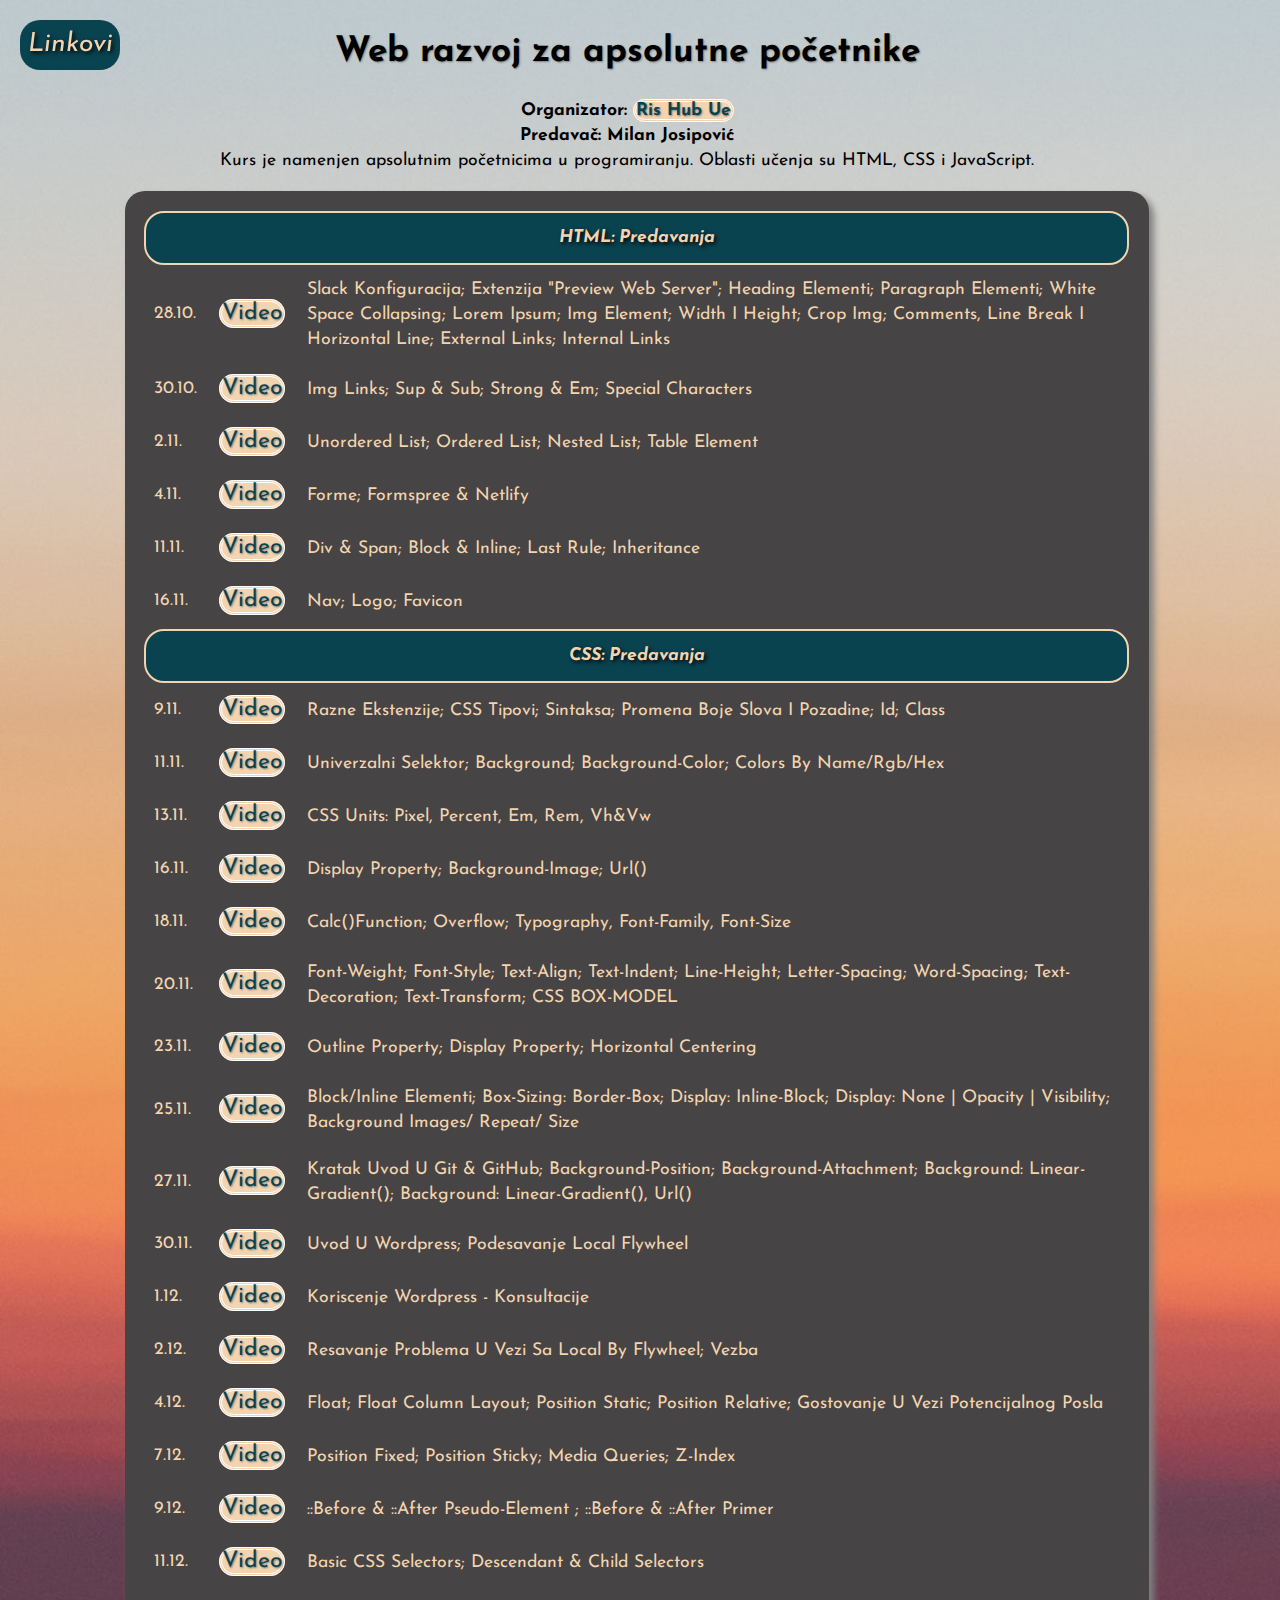
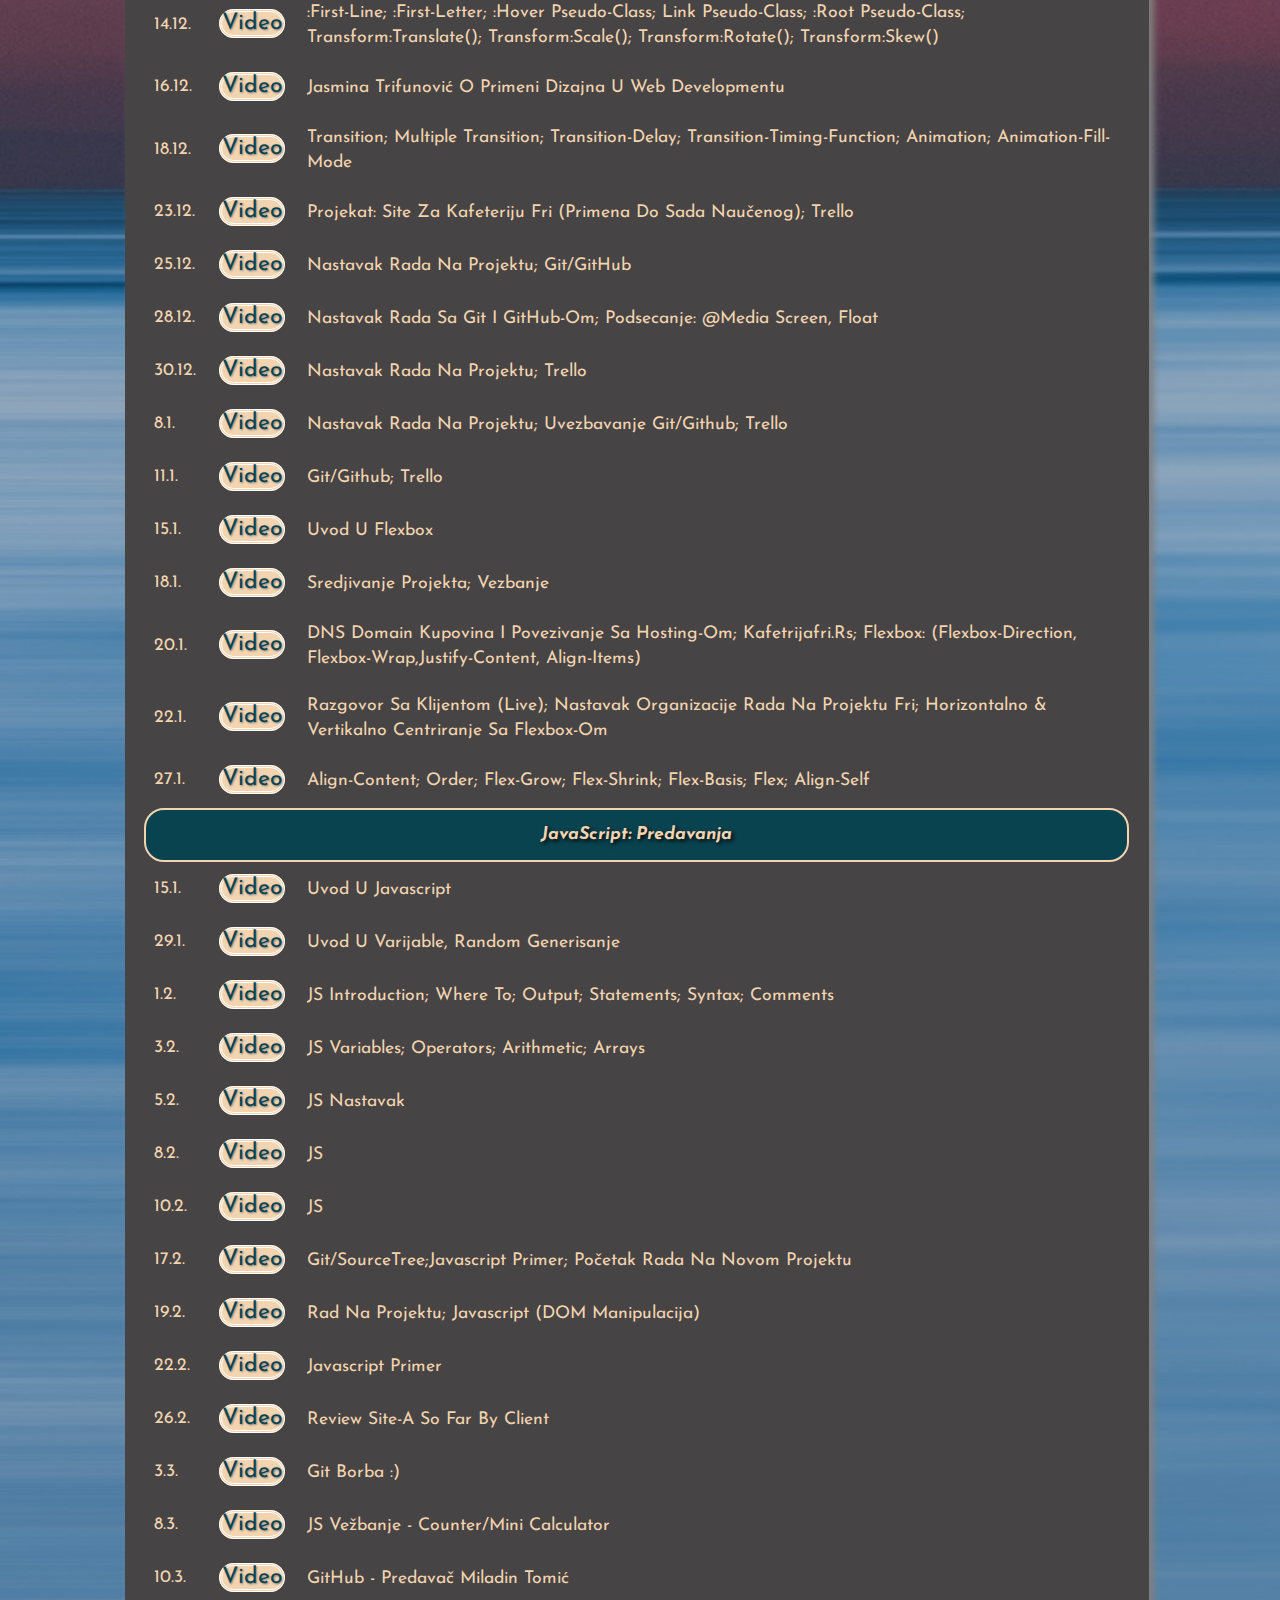
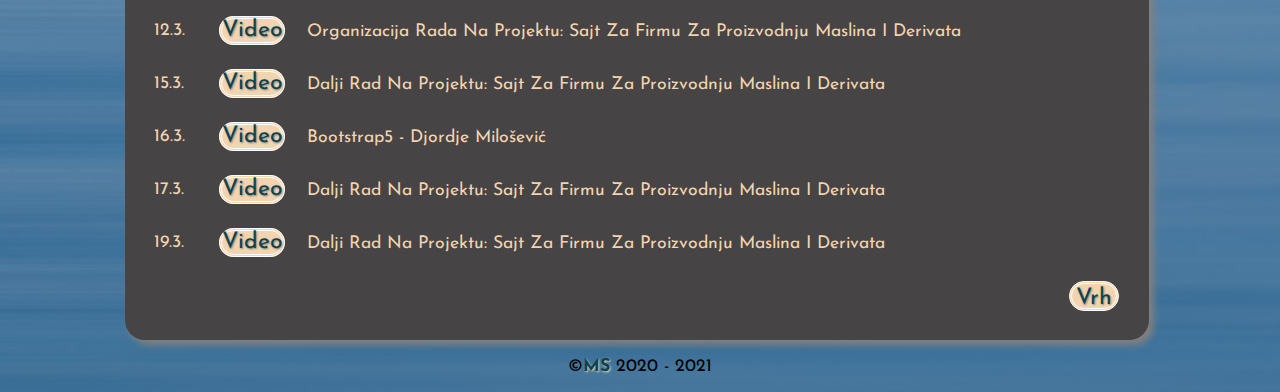
==== commit e8d3daac: "new" ====
--- a/index.html
+++ b/index.html
@@ -479,7 +479,7 @@
         <br>
 
         <div class="footer">
-            <p>&copy;<a href="https://www.linkedin.com/in/maricasunjevaric/" target="_blank">Marica Šunjevarić</a> 2020
+            <p>&copy;<a href="#" target="_blank">MS</a> 2020
                 -
                 2021</p>
         </div>
